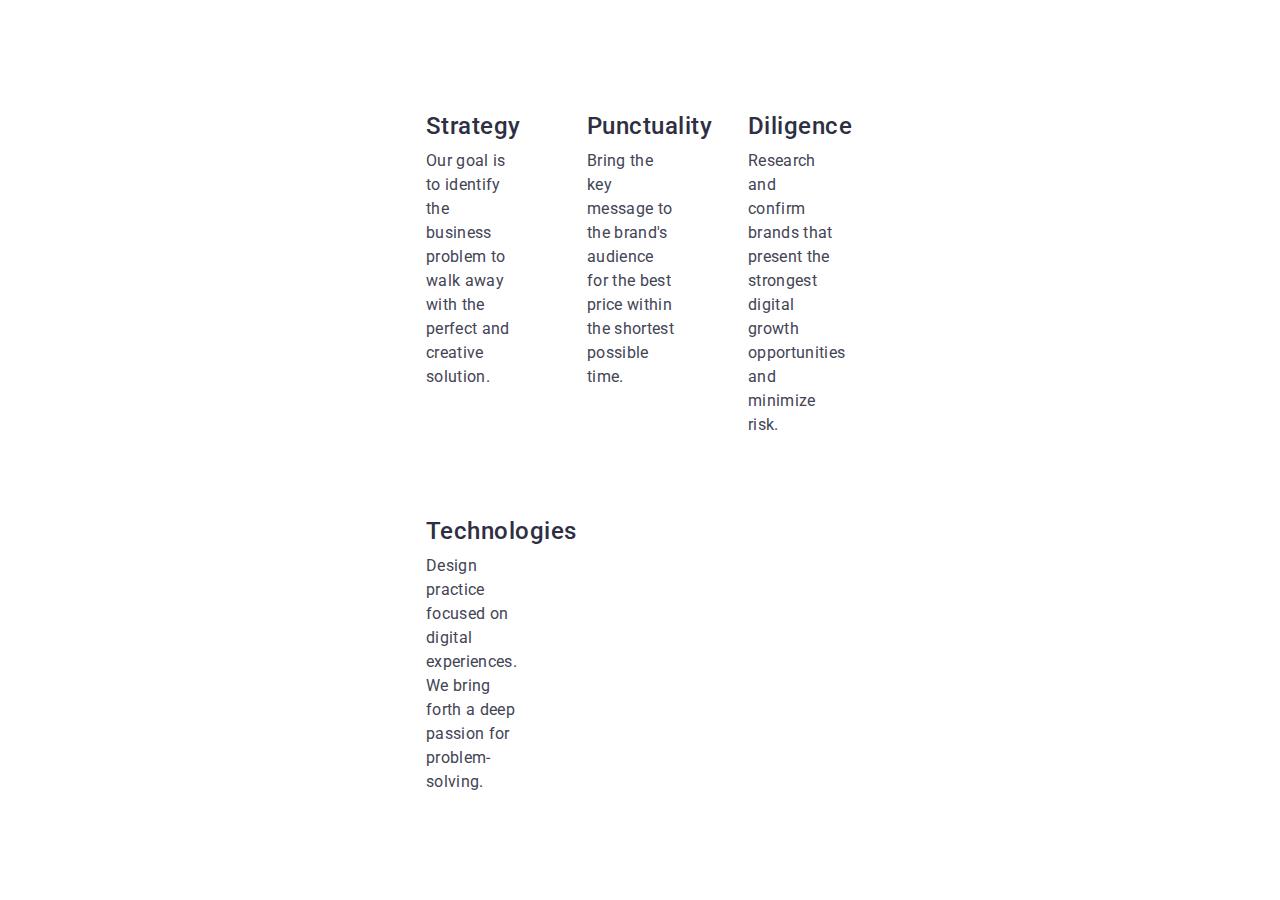
==== index.html @ 3760d066 "update" ====
<!DOCTYPE html>
<html lang="en">
  <head>
    <meta charset="UTF-8" />
    <meta http-equiv="X-UA-Compatible" content="IE=edge" />
    <meta name="viewport" content="width=device-width, initial-scale=1.0" />
    <title>Document</title>
    <link rel="preconnect" href="https://fonts.googleapis.com" />
    <link rel="preconnect" href="https://fonts.gstatic.com" crossorigin />
    <link
      href="https://fonts.googleapis.com/css2?family=Raleway:wght@800&family=Roboto:wght@400;500;700;900&display=swap"
      rel="stylesheet"
    />
    <link
      rel="stylesheet"
      href="https://cdnjs.cloudflare.com/ajax/libs/modern-normalize/1.1.0/modern-normalize.min.css"
      integrity="sha512-wpPYUAdjBVSE4KJnH1VR1HeZfpl1ub8YT/NKx4PuQ5NmX2tKuGu6U/JRp5y+Y8XG2tV+wKQpNHVUX03MfMFn9Q=="
      crossorigin="anonymous"
      referrerpolicy="no-referrer"
    />
    <link rel="stylesheet" href="./css/styles.css" />
  </head>
  <body>
    <!-- <header class="header">
      <div class="container header-container">
        <nav class="header-navigation">
          <a href="" class="header-logo link">
            <span class="logo-web">Web</span> Studio</a
          >
          <ul class="header-list list">
            <li class="header-item link">
              <a href="./index.html" class="header-link link current">Studio</a>
            </li>
            <li class="header-item link">
              <a href="./portfolio.html" class="header-link link"> Portfolio</a>
            </li>
            <li class="header-item link">
              <a href="" class="header-link link"> Contacts</a>
            </li>
          </ul>
        </nav>
        <address class="header-contacts">
          <ul class="header-contacts-list list">
            <li>
              <a href="mailto:info@devstudio.com" class="header-mail link"
                >info@devstudio.com</a
              >
            </li>
            <li>
              <a href="tel:+110001111111" class="header-phone link"
                >+11 (000) 111-11-11</a
              >
            </li>
          </ul>
        </address>
      </div>
    </header> -->

    <main>
      <!-- <section class="hero">
        <div class="container hero-container">
          <h1 class="hero-title">Effective Solutions for Your Business</h1>
          <button class="hero-btn" type="button" data-modal-open>
            Order Service
          </button>
        </div>
      </section> -->

      <section class="planning">
        <div class="container">
          <!-- <ul class="planning-icon-list list">
            <li class="planning-icon-item">
              <a href="" class="planning-link link">
                <svg class="planning-icon" width="64" height="64">
                  <use href="./images/icons.svg#icon-antenna"></use>
                </svg>
              </a>
            </li>
            <li class="planning-item">
              <a href="" class="planning-link link"
                ><svg class="planning-icon" width="64" height="64">
                  <use href="./images/icons.svg#icon-clock"></use>
                </svg>
              </a>
            </li>
            <li class="planning-item">
              <a href="" class="planning-link link"
                ><svg class="planning-icon" width="64" height="64">
                  <use href="./images/icons.svg#icon-diagram"></use>
                </svg>
              </a>
            </li>
            <li class="planning-item">
              <a href="" class="planning-link link"
                ><svg class="planning-icon" width="64" height="64">
                  <use href="./images/icons.svg#icon-astronaut"></use>
                </svg>
              </a>
            </li>
          </ul> -->
          <h2 class="visually-hidden">Strategic planning</h2>
          <ul class="planning-list list">
            <li class="planning-item">
              <h3 class="planning-title">Strategy</h3>
              <p class="planning-text">
                Our goal is to identify the business problem to walk away with
                the perfect and creative solution.
              </p>
            </li>
            <li class="planning-item">
              <h3 class="planning-title">Punctuality</h3>
              <p class="planning-text">
                Bring the key message to the brand's audience for the best price
                within the shortest possible time.
              </p>
            </li>
            <li class="planning-item">
              <h3 class="planning-title">Diligence</h3>
              <p class="planning-text">
                Research and confirm brands that present the strongest digital
                growth opportunities and minimize risk.
              </p>
            </li>
            <li class="planning-item">
              <h3 class="planning-title">Technologies</h3>
              <p class="planning-text">
                Design practice focused on digital experiences. We bring forth a
                deep passion for problem-solving.
              </p>
            </li>
          </ul>
        </div>
      </section>
      <!-- <section class="actions">
        <div class="container">
          <h2 class="actions-title">What are we doing</h2>
          <ul class="actions-list list">
            <li class="actions-item">
              <img src="./images/img1.jpg" alt="Computer" width="360" />
            </li>
            <li class="actions-item">
              <img src="./images/img2.jpg" alt="Smartphone" width="360" />
            </li>
            <li class="actions-item">
              <img src="./images/img3.jpg" alt="Laptop" width="360" />
            </li>
          </ul>
        </div>
      </section> -->

      <!-- <section class="team">
        <div class="container">
          <h2 class="team-title">Our Team</h2>
          <ul class="team-list list">
            <li class="team-item">
              <a href=""></a
              ><img
                src="./images/employee1.jpg"
                alt="Product Designer"
                width="264"
              />
              <div class="team-content">
                <h3 class="team-subtitle">Mark Guerrero</h3>
                <p class="team-text">Product Designer</p>
                <ul class="team-soc-list list">
                  <li class="team-soc-item">
                    <a href="" class="team-soc-link link">
                      <svg class="team-soc-icon" width="16" height="16">
                        <use href="./images/icons.svg#icon-instagram"></use>
                      </svg>
                    </a>
                  </li>
                  <li class="team-soc-item">
                    <a href="" class="team-soc-link link"
                      ><svg class="team-soc-icon" width="16" height="16">
                        <use href="./images/icons.svg#icon-twitter"></use>
                      </svg>
                    </a>
                  </li>
                  <li class="team-soc-item">
                    <a href="" class="team-soc-link link"
                      ><svg class="team-soc-icon" width="16" height="16">
                        <use href="./images/icons.svg#icon-facebook"></use>
                      </svg>
                    </a>
                  </li>
                  <li class="team-soc-item">
                    <a href="" class="team-soc-link link"
                      ><svg class="team-soc-icon" width="16" height="16">
                        <use href="./images/icons.svg#icon-linkedin"></use>
                      </svg>
                    </a>
                  </li>
                </ul>
              </div>
            </li>
            <li class="team-item">
              <a href=""></a
              ><img
                src="./images/employee2.jpg"
                alt="Frontend Developer"
                width="264"
              />
              <div class="team-content">
                <h3 class="team-subtitle">Tom Ford</h3>
                <p class="team-text">Frontend Developer</p>
                <ul class="team-soc-list list">
                  <li class="team-soc-item">
                    <a href="" class="team-soc-link link">
                      <svg class="team-soc-icon" width="16" height="16">
                        <use href="./images/icons.svg#icon-instagram"></use>
                      </svg>
                    </a>
                  </li>
                  <li class="team-soc-item">
                    <a href="" class="team-soc-link link"
                      ><svg class="team-soc-icon" width="16" height="16">
                        <use href="./images/icons.svg#icon-twitter"></use>
                      </svg>
                    </a>
                  </li>
                  <li class="team-soc-item">
                    <a href="" class="team-soc-link link"
                      ><svg class="team-soc-icon" width="16" height="16">
                        <use href="./images/icons.svg#icon-facebook"></use>
                      </svg>
                    </a>
                  </li>
                  <li class="team-soc-item">
                    <a href="" class="team-soc-link link"
                      ><svg class="team-soc-icon" width="16" height="16">
                        <use href="./images/icons.svg#icon-linkedin"></use>
                      </svg>
                    </a>
                  </li>
                </ul>
              </div>
            </li>
            <li class="team-item">
              <a href=""></a
              ><img src="./images/employee3.jpg" alt="Marketing" width="264" />
              <div class="team-content">
                <h3 class="team-subtitle">Camila Garcia</h3>
                <p class="team-text">Marketing</p>
                <ul class="team-soc-list list">
                  <li class="team-soc-item">
                    <a href="" class="team-soc-link link">
                      <svg class="team-soc-icon" width="16" height="16">
                        <use href="./images/icons.svg#icon-instagram"></use>
                      </svg>
                    </a>
                  </li>
                  <li class="team-soc-item">
                    <a href="" class="team-soc-link link"
                      ><svg class="team-soc-icon" width="16" height="16">
                        <use href="./images/icons.svg#icon-twitter"></use>
                      </svg>
                    </a>
                  </li>
                  <li class="team-soc-item">
                    <a href="" class="team-soc-link link">
                      <svg class="team-soc-icon" width="16" height="16">
                        <use href="./images/icons.svg#icon-facebook"></use>
                      </svg>
                    </a>
                  </li>
                  <li class="team-soc-item">
                    <a href="" class="team-soc-link link">
                      <svg class="team-soc-icon" width="16" height="16">
                        <use href="./images/icons.svg#icon-linkedin"></use>
                      </svg>
                    </a>
                  </li>
                </ul>
              </div>
            </li>
            <li class="team-item">
              <a href=""></a
              ><img
                src="./images/employee4.jpg"
                alt="UI Designer"
                width="264"
              />
              <div class="team-content">
                <h3 class="team-subtitle">Daniel Wilson</h3>
                <p class="team-text">UI Designer</p>
                <ul class="team-soc-list list">
                  <li class="team-soc-item">
                    <a href="" class="team-soc-link link">
                      <svg class="team-soc-icon" width="16" height="16">
                        <use href="./images/icons.svg#icon-instagram"></use>
                      </svg>
                    </a>
                  </li>
                  <li class="team-soc-item">
                    <a href="" class="team-soc-link link"
                      ><svg class="team-soc-icon" width="16" height="16">
                        <use href="./images/icons.svg#icon-twitter"></use>
                      </svg>
                    </a>
                  </li>
                  <li class="team-soc-item">
                    <a href="" class="team-soc-link link"
                      ><svg class="team-soc-icon" width="16" height="16">
                        <use href="./images/icons.svg#icon-facebook"></use>
                      </svg>
                    </a>
                  </li>
                  <li class="team-soc-item">
                    <a href="" class="team-soc-link link"
                      ><svg class="team-soc-icon" width="16" height="16">
                        <use href="./images/icons.svg#icon-linkedin"></use>
                      </svg>
                    </a>
                  </li>
                </ul>
              </div>
            </li>
          </ul>
        </div>
      </section> -->

      <!-- <section class="customers">
        <div class="container">
          <h2 class="customers-title">Customers</h2>
          <ul class="customers-list list">
            <li class="customers-item">
              <a href="" class="customers-link link">
                <svg class="customers-icon" width="104" height="56">
                  <use href="./images/icons.svg#icon-customer1"></use>
                </svg>
              </a>
            </li>
            <li class="customers-item">
              <a href="" class="customers-link link">
                <svg class="customers-icon" width="104" height="56">
                  <use href="./images/icons.svg#icon-customer2"></use>
                </svg>
              </a>
            </li>
            <li class="customers-item">
              <a href="" class="customers-link link">
                <svg class="customers-icon" width="104" height="56">
                  <use href="./images/icons.svg#icon-customer3"></use>
                </svg>
              </a>
            </li>
            <li class="customers-item">
              <a href="" class="customers-link link">
                <svg class="customers-icon" width="104" height="56">
                  <use href="./images/icons.svg#icon-customer4"></use>
                </svg>
              </a>
            </li>
            <li class="customers-item">
              <a href="" class="customers-link link">
                <svg class="customers-icon" width="104" height="56">
                  <use href="./images/icons.svg#icon-customer5"></use>
                </svg>
              </a>
            </li>
            <li class="customers-item">
              <a href="" class="customers-link link">
                <svg class="customers-icon" width="104" height="56">
                  <use href="./images/icons.svg#icon-customer6"></use>
                </svg>
              </a>
            </li>
          </ul>
        </div>
      </section> -->
    </main>

    <!-- <footer class="footer">
      <div class="container">
        <div class="container-footer">
          <div class="footer-wrap">
            <a href="./index.html" class="footer-link link"
              ><span class="footer-logo-web">Web</span> Studio</a
            >
            <p class="footer-text">
              Increase the flow of customers and sales for your business with
              digital marketing & growth solutions.
            </p>
          </div>
          <div class="footer-wrap">
            <p class="footer-soc-text">Social media</p>
            <ul class="footer-soc-list list">
              <li class="footer-soc-item">
                <a href="" class="footer-soc-link link">
                  <svg class="footer-soc-icon" width="24" height="24">
                    <use href="./images/icons.svg#icon-instagram"></use>
                  </svg>
                </a>
              </li>
              <li class="footer-soc-item">
                <a href="" class="footer-soc-link link">
                  <svg class="footer-soc-icon" width="24" height="24">
                    <use href="./images/icons.svg#icon-twitter"></use>
                  </svg>
                </a>
              </li>
              <li class="footer-soc-item">
                <a href="" class="footer-soc-link link">
                  <svg class="footer-soc-icon" width="24" height="24">
                    <use href="./images/icons.svg#icon-facebook"></use>
                  </svg>
                </a>
              </li>
              <li class="footer-soc-item">
                <a href="" class="footer-soc-link link">
                  <svg class="footer-soc-icon" width="24" height="24">
                    <use href="./images/icons.svg#icon-linkedin"></use>
                  </svg>
                </a>
              </li>
            </ul>
          </div>
          <div class="input-footer-wrap">
            <p class="input-footer-text">Subscribe</p>
            <form class="footer-form">
              <input
                class="footer-input"
                name="send-email"
                type="email"
                id="send-email"
                placeholder="E-mail"
              />
              <div class="button-wrap">
                <button class="footer-button" type="submit">Subscribe</button>
                <svg class="footer-input-icon" width="24" height="24">
                  <use href="./images/icons.svg#icon-airplane"></use>
                </svg>
              </div>
            </form>
          </div>
        </div>
      </div>
    </footer> -->
    <div class="backdrop is-hidden" data-modal>
      <div class="modal">
        <button type="button" class="modal-close" data-modal-close>
          <svg class="button-close" width="8" height="8">
            <use href="./images/icons.svg#icon-close-black"></use>
          </svg>
        </button>
        <p class="modal-title">Leave your contacts and we will call you back</p>
        <form action="#" class="modal-form">
          <div class="modal-field">
            <label for="user-name" class="modal-input-text">Name</label>
            <div class="input-wrap">
              <input
                class="modal-input"
                name="user-name"
                type="text"
                id="user-name"
                placeholder=""
                required
              />
              <svg class="modal-input-icon" width="18" height="18">
                <use href="./images/icons.svg#icon-person-black"></use>
              </svg>
            </div>
          </div>
          <div class="modal-field">
            <label for="user-phone" class="modal-input-text">Phone</label>
            <div class="input-wrap">
              <input
                class="modal-input"
                name="user-phone"
                type="tel"
                id="user-phone"
                placeholder=""
                required
              />
              <svg class="modal-input-icon" width="18" height="24">
                <use href="./images/icons.svg#icon-phone-black"></use>
              </svg>
            </div>
          </div>
          <div class="modal-field">
            <label for="user-email" class="modal-input-text">Email</label>
            <div class="input-wrap">
              <input
                class="modal-input"
                name="user-email"
                type="email"
                id="user-email"
                placeholder=""
              />
              <svg class="modal-input-icon" width="18" height="24">
                <use href="./images/icons.svg#icon-email-black"></use>
              </svg>
            </div>
          </div>
          <div class="modal-field">
            <label for="user-comment" class="modal-input-text">Comment</label>
            <textarea
              class="modal-comment"
              name="user-comment"
              id="user-comment"
              placeholder="Text input"
            ></textarea>
          </div>
          <div class="modal-field-check">
            <input
              class="modal-check visually-hidden"
              type="checkbox"
              id="policy"
              name="policy"
              value="true"
              required
            />
            <label for="policy" class="check-text">
              <span
                ><svg class="check-icon" width="10" height="8">
                  <use href="./images/icons.svg#icon-heck-click"></use>
                </svg>
              </span>
              I accept the terms and conditions of the
              <a href="" class="link-text"> Privacy Policy</a>
            </label>
          </div>
          <button class="modal-button" type="submit">Send</button>
        </form>
      </div>
    </div>
    <script src="./js/modal.js"></script>
  </body>
</html>
---- css/styles.css ----
:root {
  --title-color: #2e2f42;
  --text-font-size: 16px;
  --text-lh: 1.5;
}

body {
  font-family: "Roboto", sans-serif;
  color: #2e2f42;
}
h1,
h2,
h3,
h4,
h5,
h6,
p {
  margin: 0;
}
ul {
  margin: 0;
  padding-left: 0;
}
img {
  display: block;
  max-width: 100%;
  height: auto;
  width: 100%;
}
.container {
  /* width: 1158px; */
  padding-left: 15px;
  padding-right: 15px;
  margin-left: auto;
  margin-right: auto;
}
.list {
  list-style: none;
}
.link {
  text-decoration: none;
}
/*------------------ Header------------------ */
.header {
  padding-top: 24px;
  padding-bottom: 24px;
  border-bottom: 1px solid #e7e9fc;
}
.header-logo {
  font-family: "Raleway", sans-serif;
  font-weight: 800;
  font-size: 18px;
  line-height: 1.33x;
  letter-spacing: 0.03em;
  text-transform: uppercase;
  color: var(--title-color);
  margin-right: 76px;
  display: flex;
  flex-direction: row;
  align-items: flex-start;
  padding: 0px;
}
.logo-web {
  color: #4d5ae5;
}
.header-container {
  display: flex;
}
.header-navigation {
  display: flex;
  align-items: center;
  margin-right: auto;
}

.header-list {
  display: flex;
  gap: 40px;
}
.header-item {
}
.header-mail:hover,
.header-mail:focus,
.header-phone:hover,
.header-phone:focus,
.header-link:hover,
.header-link:focus {
  color: #4d5ae5;
}
.header-link {
  font-weight: 500;
  font-size: 16px;
  line-height: 1, 5;
  letter-spacing: 0.02em;
  color: #2e2f42;
  transition: color 250ms cubic-bezier(0.4, 0, 0.2, 1);
}
.current {
  position: relative;
}
.current::after {
  content: "";
  position: absolute;
  width: 100%;
  height: 4px;
  left: 0px;
  bottom: -28px;
  background-color: #404bbf;
  border-radius: 2px;
}
.header-contacts {
}
.header-contacts-list {
  display: flex;
  align-items: center;
  gap: 40px;
}
.header-mail,
.header-phone {
  font-style: normal;
  font-size: 16px;
  line-height: 1.5;
  letter-spacing: 0.02em;
  color: #434455;
  transition: color 250ms cubic-bezier(0.4, 0, 0.2, 1);
}
.header-phone {
}
/*------------------ Hero------------------ */
.hero {
  background-image: linear-gradient(
      rgba(46, 47, 66, 0.7),
      rgba(46, 47, 66, 0.7)
    ),
    url(../images/hero-bg.jpg);
  background-repeat: no-repeat;
  background-position: center;
  background-size: 1440px 600px;
  padding-top: 188px;
  padding-bottom: 188px;
}

.hero-title {
  font-weight: 700;
  font-size: 56px;
  line-height: 1.07;
  letter-spacing: 0.02em;
  color: #ffffff;
  max-width: 500px;
  text-align: center;
  margin: 0 auto 48px;
}
.hero-btn {
  font-family: inherit;
  font-style: normal;
  font-weight: 500;
  font-size: 16px;
  line-height: 1.5;
  letter-spacing: 0.04em;
  color: #ffffff;
  cursor: pointer;
  background: #4d5ae5;
  box-shadow: 0px 4px 4px rgba(0, 0, 0, 0.15);
  border: 0px;
  border-radius: 4px;
  min-width: 169px;
  height: 56px;
  padding: 16px 32px;
  display: block;
  margin: auto;
  transition: background-color 250ms cubic-bezier(0.4, 0, 0.2, 1);
}
.hero-btn:is(:hover, :focus),
.modal-button:is(:hover, :focus),
.footer-button:is(:hover, :focus) {
  background-color: #404bbf;
}
.visually-hidden {
  position: absolute;
  width: 1px;
  height: 1px;
  margin: -1px;
  border: 0;
  padding: 0;
  white-space: nowrap;
  clip-path: inset(100%);
  clip: rect(0 0 0 0);
  overflow: hidden;
}
/*------------------ Planning------------------ */
.planning {
  padding-top: 96px;
  padding-bottom: 96px;
}
.planning-icon-list {
  display: flex;
 
  gap: 72px;
  justify-content: center;
}

.planning-icon-item {
  /* width: calc((100% - 72px) / 4); */
  width: 100%;
  height: 112px;
}
.planning-link {
  width: 100%;
  height: 100%;
  display: flex;
  align-items: center;
  padding: 24px 100px;
  border-radius: 4px;
  justify-content: center;
  background: #f4f4fd;
}

.planning-icon {
}
.planning-list {
  display: flex;
  flex-wrap: wrap;
  gap: 72px;
}
.planning-item {
}
.planning-title {
  font-weight: 700;
  font-size: 36px;
  line-height: 1.2;
  letter-spacing: 0.02em;
  /* text-align: center; */
  color: var(--title-color);
  margin-top: 8px;
}
.planning-text {
  font-size: var(--text-font-size);
  line-height: var(--text-lh);
  letter-spacing: 0.02em;
  color: #434455;
  margin-top: 8px;
  /* max-width: 264px; */
}
/*------------------ Actions------------------ */
.actions {
  padding-bottom: 120px;
}
.actions-title,
.team-title,
.customers-title {
  font-weight: 700;
  font-size: 36px;
  line-height: calc(40 / 36);
  letter-spacing: 0.02em;
  text-transform: capitalize;
  color: var(--title-color);
  text-align: center;
  margin-bottom: 72px;
}
.actions-list {
  display: flex;
  gap: 24px;
}

.actions-item {
  width: calc((100% - 48px) / 3);
}
/*------------------ Team------------------ */
.team {
  padding-top: 120px;
  padding-bottom: 120px;
  background: #f4f4fd;
}

.team-title {
  margin-bottom: 72px;
}
.team-list {
  display: flex;
  gap: 24px;
}
.team-item {
  background: #ffffff;
  box-shadow: 0px 1px 6px rgba(46, 47, 66, 0.08),
    0px 1px 1px rgba(46, 47, 66, 0.16), 0px 2px 1px rgba(46, 47, 66, 0.08);
  border-radius: 0px 0px 4px 4px;
  width: calc((100% - 68px) / 4);
}
.team-content {
  text-align: center;
  padding-top: 32px;
  padding-bottom: 32px;
}
.team-soc-list {
  display: flex;
  justify-content: center;
  gap: 24px;
}

.team-soc-item {
  width: 40px;
  height: 40px;
}
.team-soc-link {
  width: 100%;
  height: 100%;
  background-color: #4d5ae5;
  display: flex;
  align-items: center;
  border-radius: 50%;
  justify-content: center;
  transition: background-color 250ms cubic-bezier(0.4, 0, 0.2, 1);
}
.team-soc-icon {
  fill: #f4f4fd;
}
.team-soc-link:is(:hover, :focus) {
  background-color: #404bbf;
}
.team-subtitle {
  font-weight: 500;
  font-size: 20px;
  line-height: 1.2;
  letter-spacing: 0.02em;
  color: var(--title-color);
  margin-bottom: 8px;
}
.team-text {
  font-size: var(--text-font-size);
  line-height: var(--text-lh);
  letter-spacing: 0.02em;
  color: #434455;
  margin-bottom: 8px;
}
/*------------------ Customers------------------ */
.customers {
  padding-top: 130px;
  padding-bottom: 120px;
}
.customers-title {
}
.customers-list {
  display: flex;
  gap: 24px;
}
.customers-item {
  width: calc((100% - 120px) / 6);
  height: 88px;
}
.customers-link {
  width: 100%;
  height: 100%;
  border: 1px solid #8e8f99;
  border-radius: 4px;
  display: flex;
  align-items: center;
  padding: 16px 32px;
  justify-content: center;
  color: #8e8f99;
  transition: color 250ms cubic-bezier(0.4, 0, 0.2, 1),
    border-color 250ms cubic-bezier(0.4, 0, 0.2, 1);
}
.customers-icon {
  fill: currentColor;
}

.customers-link:is(:hover, :focus) {
  border-color: #404bbf;
  color: #404bbf;
}

/*------------------ Footer------------------ */
.footer {
  padding-top: 100px;
  padding-bottom: 100px;
  background: var(--title-color);
}
.container-footer {
  display: flex;
}
.footer-wrap {
}
.footer-link {
  font-family: "Raleway", sans-serif;
  font-size: 18px;
  line-height: 1.17;
  letter-spacing: 0.03em;
  text-transform: uppercase;
  color: #f4f4fd;
  display: flex;
  padding: 0px;
  margin-bottom: 16px;
}
.footer-logo-web {
  color: #4d5ae5;
}
.footer-text {
  font-size: var(--text-font-size);
  line-height: var(--text-lh);
  letter-spacing: 0.02em;
  color: #e7e9fc;
  max-width: 264px;
  margin-right: 120px;
}

.footer-soc-text,
.input-footer-text {
  font-weight: 500;
  font-size: var(--text-font-size);
  line-height: var(--text-lh);
  color: #ffffff;
  letter-spacing: 0.02em;
  margin-bottom: 16px;
}
.footer-soc-list {
  display: flex;
  gap: 16px;
}
.footer-soc-item {
  width: 40px;
  height: 40px;
}
.footer-soc-link {
  width: 100%;
  height: 100%;
  background: rgba(255, 255, 255, 0.1);
  display: flex;
  align-items: center;
  border-radius: 50%;
  justify-content: center;
  transition: background-color 250ms cubic-bezier(0.4, 0, 0.2, 1);
}
.footer-soc-icon {
  fill: #f4f4fd;
}
.footer-soc-link:is(:hover, :focus) {
  background: #31d0aa;
}
.input-footer-wrap {
  margin-left: 80px;
}
.input-footer-text {
  margin-bottom: 16px;
}
.footer-form {
  display: flex;
  gap: 24px;
}
.footer-input {
  width: 264px;
  height: 40px;
  font-size: 12px;
  line-height: 2;
  letter-spacing: 0.04em;
  background-color: transparent;
  color: #fcfcfc;
  padding-left: 16px;
  border: 1px solid rgba(255, 255, 255, 0.3);
  filter: drop-shadow(0px 4px 4px rgba(0, 0, 0, 0.15));
  border-radius: 4px;
  transition: border-color 250ms cubic-bezier(0.4, 0, 0.2, 1);
}
.footer-input:focus {
  border-color: #4d5ae5;
}
.footer-input::placeholder {
  color: rgba(255, 255, 255, 0.6);
}
.footer-button {
  font-weight: 500;
  font-size: var(--text-font-size);
  line-height: var(--text-lh);
  letter-spacing: 0.04em;
  color: #ffffff;
  width: 165px;
  height: 40px;
  background: #4d5ae5;
  border-radius: 4px;
  padding-top: 8px;
  padding-bottom: 8px;
  padding-right: 24px;
  border: transparent;
  cursor: pointer;
  transition: background-color 250ms cubic-bezier(0.4, 0, 0.2, 1);
}

.footer-input-icon {
  position: absolute;
  right: 16px;
  top: 50%;
  transform: translateY(-50%);
  fill: #ffffff;
}
.button-wrap {
  position: relative;
  display: flex;
  gap: 16px;
}

/*------------------ Portfolio------------------ */
.projects {
  padding-top: 96px;
  padding-bottom: 120px;
}
.project-content {
  display: block;
  padding-top: 32px;
  padding-bottom: 32px;
  padding-left: 16px;
  padding-right: auto;
  border: 1px solid #e7e9fc;
  border-top: none;
  margin-top: 0;
}
.projects-shadow {
  transition: box-shadow 250ms cubic-bezier(0.4, 0, 0.2, 1),
    transform 250ms cubic-bezier(0.4, 0, 0.2, 1);
}
.projects-shadow:hover {
  box-shadow: 0px 1px 6px rgba(46, 47, 66, 0.08),
    0px 1px 1px rgba(46, 47, 66, 0.16), 0px 2px 1px rgba(46, 47, 66, 0.08);
}

.projects-buttons-list {
  display: flex;
  padding: 0px;
  gap: 24px;
  justify-content: center;
}
.projects-button-item {
}

.project-btn {
  font-family: inherit;
  font-weight: 500;
  font-size: 16px;
  line-height: 1.5;
  letter-spacing: 0.04em;
  text-align: center;
  color: #4d5ae5;
  background: #f4f4fd;
  padding: 12px 24px;
  cursor: pointer;
  border: 1px solid #e7e9fc;
  border-radius: 4px;
  transition: background-color 250ms cubic-bezier(0.4, 0, 0.2, 1),
    color 250ms cubic-bezier(0.4, 0, 0.2, 1),
    box-shadow 250ms cubic-bezier(0.4, 0, 0.2, 1);
}
.project-btn:is(:hover, :focus) {
  background-color: #404bbf;
  color: #f4f4fd;
  box-shadow: 0px 3px 1px rgba(0, 0, 0, 0.1), 0px 2px 1px rgba(0, 0, 0, 0.08),
    0px 2px 2px rgba(0, 0, 0, 0.12);
}

.projects-list {
  margin-top: 72px;
  display: flex;
  flex-wrap: wrap;
  column-gap: 24px;
  row-gap: 48px;
}
.project-item {
  background-color: #ffffff;
  width: calc((100% - 48px) / 3);
}

.project-link {
}
.project-item:is(:hover, :focus) .projects-top-text {
  transform: translateY(0%);
}
.projects-top-wrap {
  position: relative;
  overflow: hidden;
}
.projects-top-text {
  position: absolute;
  top: 0;
  font-size: 16px;
  line-height: var(--text-lh);
  letter-spacing: 0.02em;
  color: #f4f4fd;
  background-color: #4d5ae5;
  padding: 40px 32px;
  height: 100%;
  transform: translateY(100%);
  transition: transform 250ms cubic-bezier(0.4, 0, 0.2, 1);
  overflow: auto;
}
.project-subtitle {
  font-weight: 500;
  font-size: 20px;
  line-height: 1.2;
  letter-spacing: 0.02em;
  color: #2e2f42;
  margin-bottom: 8px;
}
.project-text {
  font-size: var(--text-font-size);
  line-height: 1.5;
  letter-spacing: 0.02em;
  color: #434455;
}
/*------------------ Modal------------------ */
.backdrop {
  position: fixed;
  top: 0;
  width: 100%;
  height: 100%;
  background-color: rgba(46, 47, 66, 0.4);
  transition: opacity 250ms cubic-bezier(0.4, 0, 0.2, 1),
    visibility 250ms cubic-bezier(0.4, 0, 0.2, 1);
}
.is-hidden {
  opacity: 0;
  visibility: hidden;
  pointer-events: none;
}

.modal {
  position: absolute;
  top: 50%;
  left: 50%;
  transform: translate(-50%, -50%) rotate(0);
  width: 408px;
  min-height: 576px;
  background: #fcfcfc;
  box-shadow: 0px 1px 1px rgba(0, 0, 0, 0.14), 0px 1px 3px rgba(0, 0, 0, 0.12),
    0px 2px 1px rgba(0, 0, 0, 0.2);
  border-radius: 4px;
  padding: 24px;
  transition: transform 250ms cubic-bezier(0.4, 0, 0.2, 1);
}
.backdrop.is-hidden .modal {
  transform: translate(-50%, -50%) rotate(45deg);
}
.modal-close {
  width: 24px;
  height: 24px;
  background: #e7e9fc;
  border: 1px solid rgba(0, 0, 0, 0.1);
  border-radius: 50%;
  display: block;
  margin-left: auto;
  margin-bottom: 24px;
  cursor: pointer;
  transition: background-color 250ms cubic-bezier(0.4, 0, 0.2, 1),
    fill 250ms cubic-bezier(0.4, 0, 0.2, 1);
}
.modal-close:is(:hover, :focus) {
  background-color: #404bbf;
  fill: #ffffff;
}

.modal-title {
  font-weight: 500;
  font-size: var(--text-font-size);
  line-height: var(--text-lh);
  text-align: center;
  letter-spacing: 0.02em;
  color: #2e2f42;
  margin-bottom: 16px;
}
.modal-field {
  margin-bottom: 8px;
}
.modal-input-text {
  font-size: 12px;
  line-height: 1.33;
  letter-spacing: 0.04em;
  color: #8e8f99;
  margin-bottom: 4px;
  display: flex;
}
.input-wrap {
  position: relative;
}
.modal-input {
  width: 100%;
  height: 40px;
  border: 1px solid rgba(33, 33, 33, 0.2);
  border-radius: 4px;
  outline: transparent;
  padding-left: 38px;
}

.modal-input:focus,
.modal-comment:focus {
  border-color: #4d5ae5;
}
.modal-input:focus + .modal-input-icon {
  fill: #4d5ae5;
}
.modal-input-icon {
  position: absolute;
  left: 16px;
  top: 50%;
  transform: translateY(-50%);
}
.modal-input::placeholder,
.modal-comment::placeholder {
  font-size: 12px;
  line-height: 1.33;
  letter-spacing: 0.04em;
  color: rgba(117, 117, 117, 0.5);
}
.modal-comment {
  width: 100%;
  height: 120px;
  padding-top: 8px;
  padding-left: 16px;
  border: 1px solid rgba(33, 33, 33, 0.2);
  border-radius: 4px;
  resize: none;
}
.modal-field-check {
  margin-top: 16px;
  margin-bottom: 24px;
}
.check-text {
  font-size: 12px;
  line-height: 1.33;
  letter-spacing: 0.04em;
  color: #757575;
  display: flex;
  align-items: center;
  position: relative;
}
.link-text {
  font-size: 12px;
  line-height: 1.33;
  letter-spacing: 0.04em;
  text-decoration-line: underline;
  color: #4d5ae5;
  margin-left: 2px;
}

.check-text span {
  display: flex;
  align-items: center;
  justify-content: center;
  width: 16px;
  height: 16px;
  border: 1.25px solid #2e2f42;
  border-radius: 2px;
  margin-right: 8px;
  fill: transparent;
  transition: background-color 250ms cubic-bezier(0.4, 0, 0.2, 1),
    border 250ms cubic-bezier(0.4, 0, 0.2, 1),
    fill 250ms cubic-bezier(0.4, 0, 0.2, 1);
}
.modal-check:checked + .check-text span {
  background-color: #404bbf;
  border: none;
  fill: #f4f4fd;
}

.modal-button {
  width: 169px;
  height: 56px;
  cursor: pointer;
  padding: 16px 32px;
  background-color: #4d5ae5;
  box-shadow: 0px 4px 4px rgba(0, 0, 0, 0.15);
  border-radius: 4px;
  border: transparent;
  font-size: var(--text-font-size);
  line-height: var(--text-lh);
  align-items: center;
  text-align: center;
  letter-spacing: 0.04em;
  color: #ffffff;
  display: block;
  margin: auto;
  transition: background-color 250ms cubic-bezier(0.4, 0, 0.2, 1);
}
/* Адаптивна верстка */

@media screen and (min-width: 480px) {
  .container {
    width: 428px;
  }
}
@media screen and (min-width: 768px) {
  .container {
    max-width: 768px;
  }
  .planning {
    padding-top: 96px;
    padding-bottom: 96px;
  }
  .planning-item {
       width: calc((100% - 24px) / 2);
  }
}
@media screen and (min-width: 1200px) {
  .container {
    max-width: 1158px;
  }
  .planning-item {
    width: calc((100% - 72px) / 4);
    
}
.planning-title {
  font-weight: 500;
  font-size: 24px;
}
}
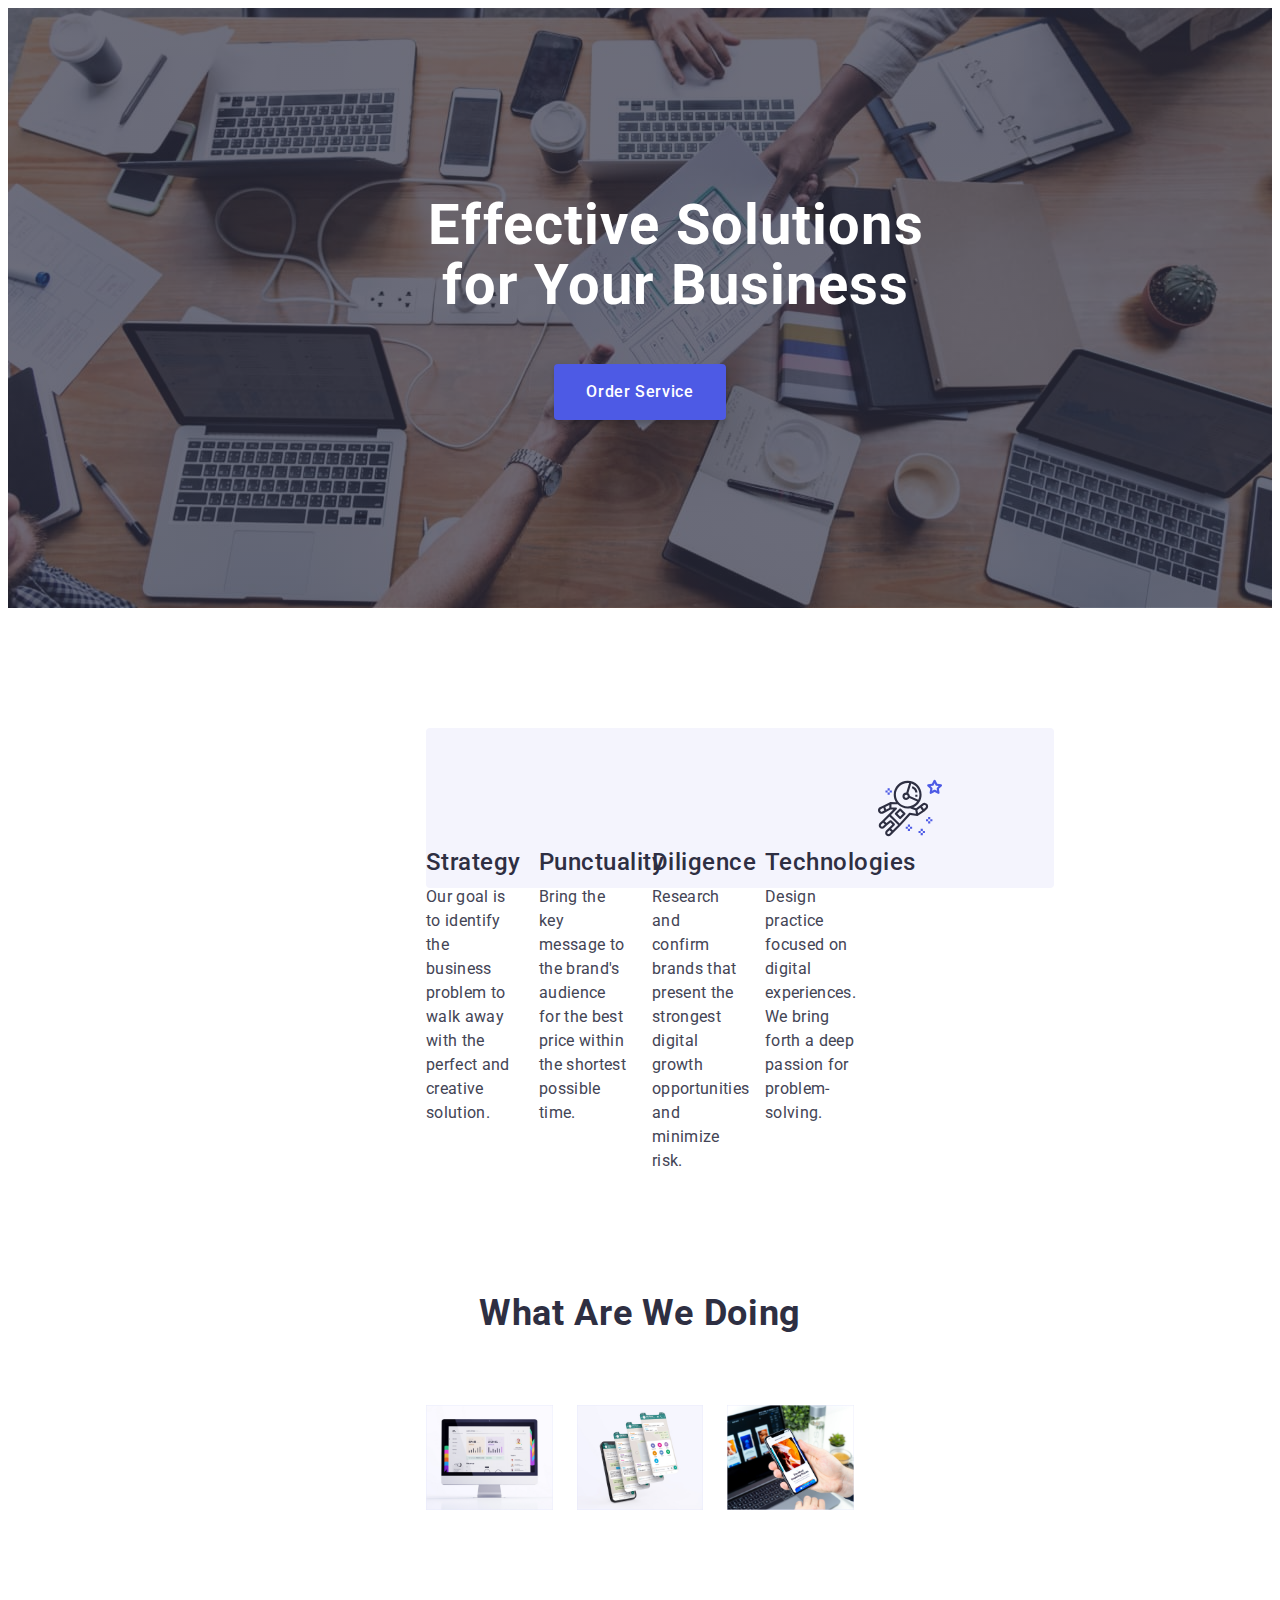
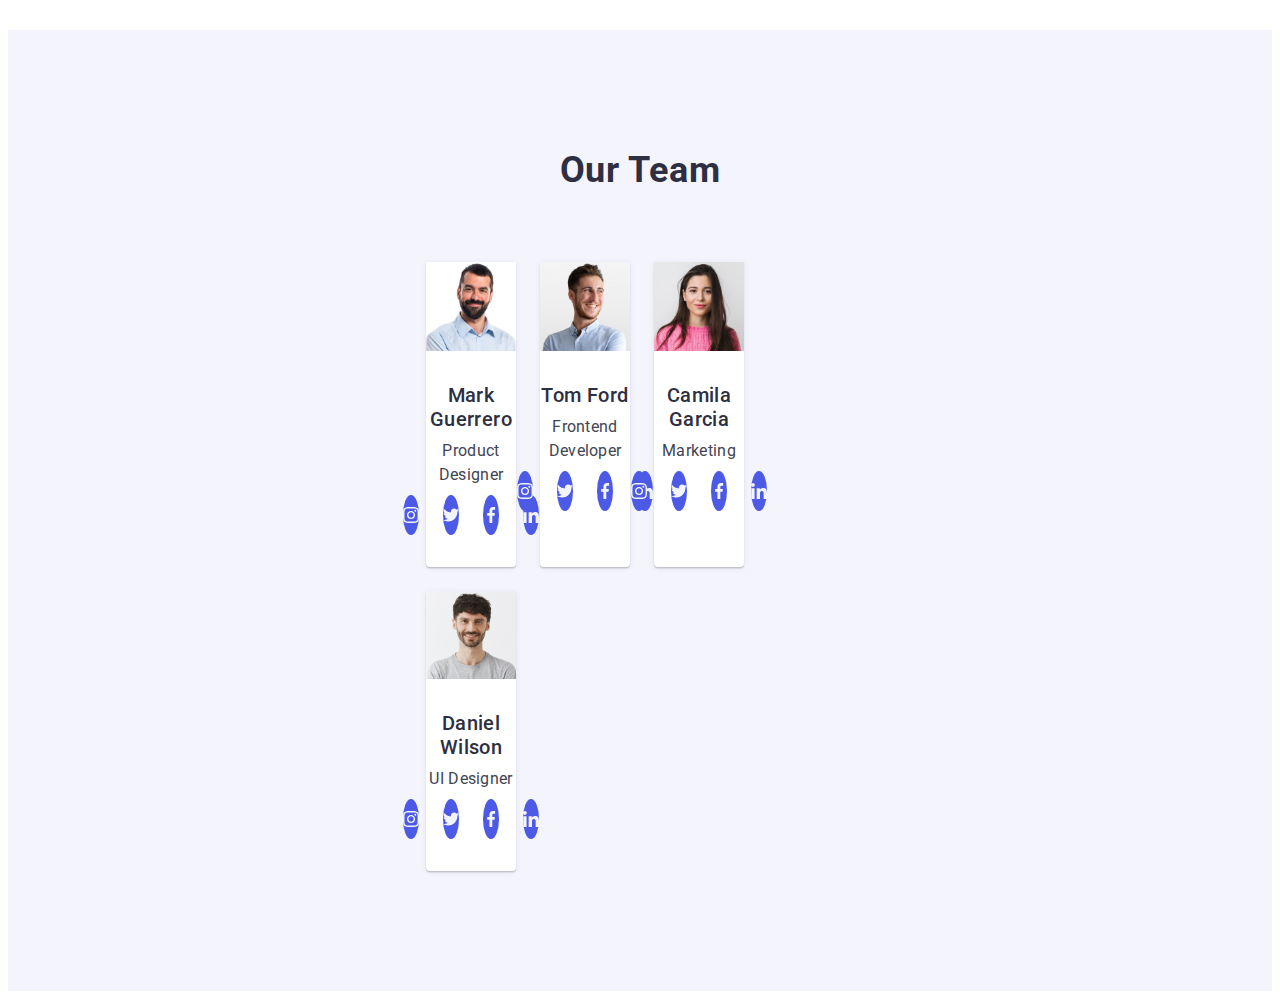
==== commit b54b5a57: "Update" ====
--- a/index.html
+++ b/index.html
@@ -19,6 +19,9 @@
       referrerpolicy="no-referrer"
     />
     <link rel="stylesheet" href="./css/styles.css" />
+    <link rel="stylesheet" href="./css/mobile.css" />
+    <link rel="stylesheet" href="./css/tablet.css" />
+    <link rel="stylesheet" href="./css/desktop.css" />
   </head>
   <body>
     <!-- <header class="header">
@@ -57,18 +60,18 @@
     </header> -->
 
     <main>
-      <!-- <section class="hero">
+      <section class="hero">
         <div class="container hero-container">
           <h1 class="hero-title">Effective Solutions for Your Business</h1>
           <button class="hero-btn" type="button" data-modal-open>
             Order Service
           </button>
         </div>
-      </section> -->
+      </section>
 
       <section class="planning">
         <div class="container">
-          <!-- <ul class="planning-icon-list list">
+          <ul class="planning-icon-list list">
             <li class="planning-icon-item">
               <a href="" class="planning-link link">
                 <svg class="planning-icon" width="64" height="64">
@@ -97,7 +100,7 @@
                 </svg>
               </a>
             </li>
-          </ul> -->
+          </ul>
           <h2 class="visually-hidden">Strategic planning</h2>
           <ul class="planning-list list">
             <li class="planning-item">
@@ -131,7 +134,7 @@
           </ul>
         </div>
       </section>
-      <!-- <section class="actions">
+      <section class="actions">
         <div class="container">
           <h2 class="actions-title">What are we doing</h2>
           <ul class="actions-list list">
@@ -146,10 +149,10 @@
             </li>
           </ul>
         </div>
-      </section> -->
+      </section>
 
-      <!-- <section class="team">
-        <div class="container">
+      <section class="team">
+        <div class="container container-mini">
           <h2 class="team-title">Our Team</h2>
           <ul class="team-list list">
             <li class="team-item">
@@ -318,7 +321,7 @@
             </li>
           </ul>
         </div>
-      </section> -->
+      </section>
 
       <!-- <section class="customers">
         <div class="container">
--- a/css/styles.css
+++ b/css/styles.css
@@ -134,20 +134,20 @@
     url(../images/hero-bg.jpg);
   background-repeat: no-repeat;
   background-position: center;
-  background-size: 1440px 600px;
-  padding-top: 188px;
-  padding-bottom: 188px;
+  /* background-size: 1440px 600px; */
+  padding-top: 112px;
+  padding-bottom: 112px;
 }
 
 .hero-title {
   font-weight: 700;
-  font-size: 56px;
+  font-size: 36px;
   line-height: 1.07;
   letter-spacing: 0.02em;
   color: #ffffff;
-  max-width: 500px;
+  width: 320px;
   text-align: center;
-  margin: 0 auto 48px;
+  margin: 0 auto 72px;
 }
 .hero-btn {
   font-family: inherit;
@@ -192,16 +192,14 @@
   padding-bottom: 96px;
 }
 .planning-icon-list {
-  display: flex;
- 
-  gap: 72px;
+  display: none;
+  gap: 24px;
   justify-content: center;
 }
 
 .planning-icon-item {
   /* width: calc((100% - 72px) / 4); */
   width: 100%;
-  height: 112px;
 }
 .planning-link {
   width: 100%;
@@ -222,13 +220,14 @@
   gap: 72px;
 }
 .planning-item {
+  width: 100%;
 }
 .planning-title {
   font-weight: 700;
   font-size: 36px;
   line-height: 1.2;
   letter-spacing: 0.02em;
-  /* text-align: center; */
+  text-align: center;
   color: var(--title-color);
   margin-top: 8px;
 }
@@ -238,10 +237,11 @@
   letter-spacing: 0.02em;
   color: #434455;
   margin-top: 8px;
-  /* max-width: 264px; */
+  /* max-width: 100%; */
 }
 /*------------------ Actions------------------ */
 .actions {
+  display: none;
   padding-bottom: 120px;
 }
 .actions-title,
@@ -266,8 +266,8 @@
 }
 /*------------------ Team------------------ */
 .team {
-  padding-top: 120px;
-  padding-bottom: 120px;
+  padding-top: 96px;
+  padding-bottom: 96px;
   background: #f4f4fd;
 }
 
@@ -276,19 +276,23 @@
 }
 .team-list {
   display: flex;
-  gap: 24px;
+  flex-wrap: wrap;
+  gap: 72px;
 }
 .team-item {
   background: #ffffff;
   box-shadow: 0px 1px 6px rgba(46, 47, 66, 0.08),
     0px 1px 1px rgba(46, 47, 66, 0.16), 0px 2px 1px rgba(46, 47, 66, 0.08);
   border-radius: 0px 0px 4px 4px;
-  width: calc((100% - 68px) / 4);
+  width: 100%;
+  /* width: calc((100% - 68px) / 4); */
 }
 .team-content {
   text-align: center;
   padding-top: 32px;
   padding-bottom: 32px;
+  /* padding-left: 16px;
+  padding-right: 16px; */
 }
 .team-soc-list {
   display: flex;
@@ -775,35 +779,7 @@
   margin: auto;
   transition: background-color 250ms cubic-bezier(0.4, 0, 0.2, 1);
 }
-/* Адаптивна верстка */
-
-@media screen and (min-width: 480px) {
-  .container {
-    width: 428px;
-  }
-}
-@media screen and (min-width: 768px) {
-  .container {
-    max-width: 768px;
-  }
-  .planning {
-    padding-top: 96px;
-    padding-bottom: 96px;
-  }
-  .planning-item {
-       width: calc((100% - 24px) / 2);
-  }
-}
-@media screen and (min-width: 1200px) {
-  .container {
-    max-width: 1158px;
-  }
-  .planning-item {
-    width: calc((100% - 72px) / 4);
-    
-}
-.planning-title {
-  font-weight: 500;
-  font-size: 24px;
-}
-}+
+
+
+
--- a/css/mobile.css
+++ b/css/mobile.css
@@ -0,0 +1,19 @@
+@media screen and (min-width: 480px) {
+    .container {
+      width: 428px;
+    }
+    .container.container-mini {
+        max-width: 296px;
+    }
+     /*------------------ Hero-Mobile------------------ */
+    
+     
+    }
+    /*------------------ Planning-Mobile------------------ */
+    .planning-link{
+     display: none;
+    }
+    .actions {
+        display: none;
+    }
+  }--- a/css/tablet.css
+++ b/css/tablet.css
@@ -0,0 +1,55 @@
+@media screen and (min-width: 768px) {
+    .container {
+      max-width: 768px;
+    }
+    .container.container-mini {
+        max-width: 584px;
+    }
+     /*------------------ Hero-Tablet------------------ */
+     .hero {
+      padding-top: 112px;
+  padding-bottom: 108px;
+
+     }
+     .hero-title {
+      font-size: 56px;
+      width: 500px;
+      /* text-align: center; */
+      margin: 0 auto 40px;
+  }
+    /*------------------ Planning-Tablet------------------ */
+    .planning-link{
+      display: none;
+     }
+     .planning-list {
+        display: flex;
+        flex-wrap: wrap;
+        column-gap: 24px;
+        row-gap: 72px;
+      }
+    .planning-item {
+         width: calc((100% - 24px) / 2);
+    }
+    .planning-title {
+        text-align: left;
+    }
+    .planning-text {
+       
+    }
+    .actions {
+        display: none;
+    }
+    /*------------------ Team-Tablet------------------ */
+    .team-list {
+        display: flex;
+       flex-wrap: wrap;
+    column-gap: 24px;
+    row-gap: 64px;
+        
+      }
+      
+    .team-item {
+        width: calc((100% - 24px) / 2);
+    }
+    
+  }--- a/css/desktop.css
+++ b/css/desktop.css
@@ -0,0 +1,72 @@
+@media screen and (min-width: 1200px) {
+  .container {
+    max-width: 1158px;
+  }
+  .container.container-mini {
+    max-width: 1158px;
+  }
+   /*------------------ Hero-Desktop------------------ */
+   .hero {
+    background-size: 1440px 600px;
+    padding-top: 188px;
+padding-bottom: 188px;
+   }
+   .hero-title{
+    width: 500px;
+    text-align: center;
+    margin: 0 auto 48px;
+   } 
+
+  /*------------------ Planning-Desktop------------------ */
+  .planning {
+    padding-top: 120px;
+    padding-bottom: 120px;
+  }
+  .planning-icon-item {
+    width: calc((100% - 72px) / 4);
+    height: 112px;
+    
+  }
+    .planning-link {
+    width: 100%;
+    height: 100%;
+    display: flex;
+    align-items: center;
+    padding: 24px 100px;
+    border-radius: 4px;
+    justify-content: center;
+    background: #f4f4fd;
+  }
+  .planning-item {
+    width: calc((100% - 72px) / 4);
+}
+
+  .planning-icon {
+  }
+  .planning-title {
+    font-weight: 500;
+    font-size: 24px;
+  }
+  .planning-icon-list {
+    display: flex;
+    gap: 24px;
+    justify-content: center;
+  }
+  .planning-text{
+    max-width: 264px;
+  }
+  .actions {
+    display: flex;
+  }
+  .team {
+    padding-top: 120px;
+    padding-bottom: 120px;
+  }
+  .team-list {
+    display: flex;
+    gap: 24px;
+  }
+  .team-item {
+    width: calc((100% - 68px) / 4);
+  }
+}
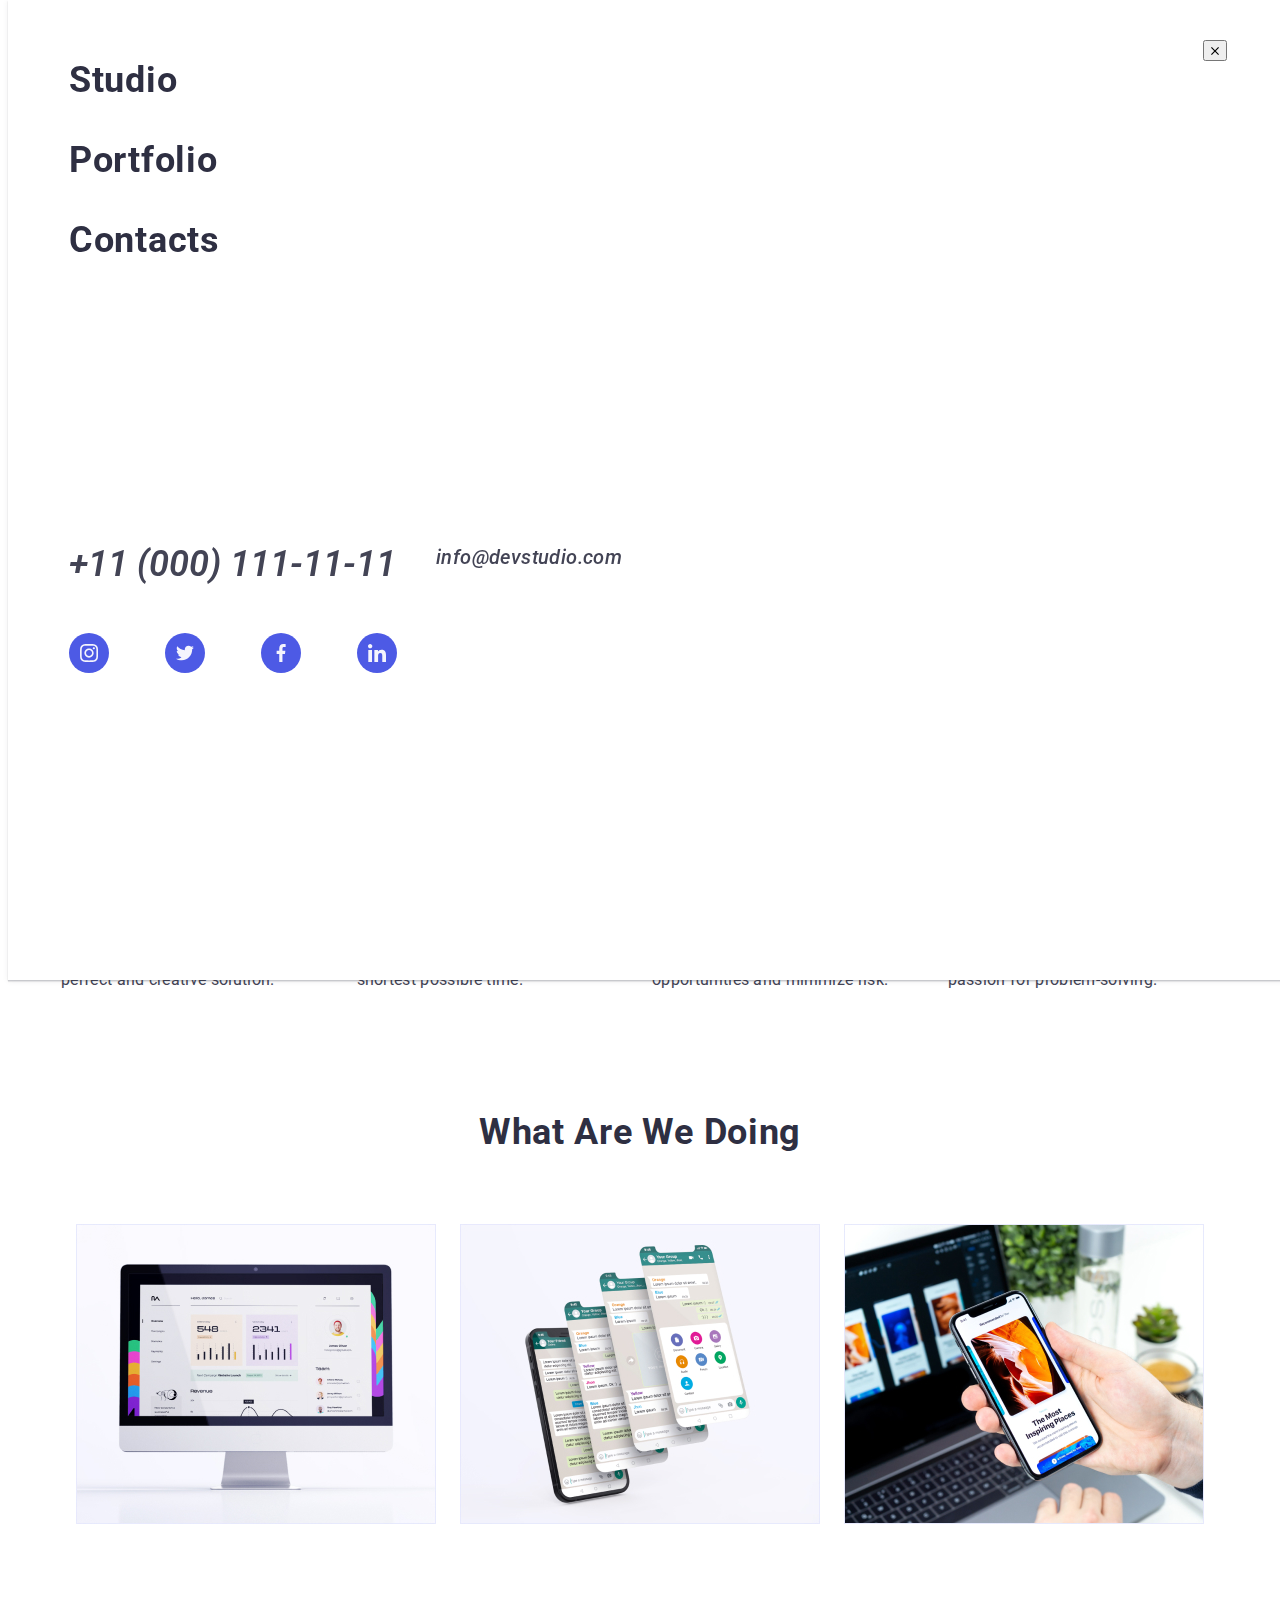
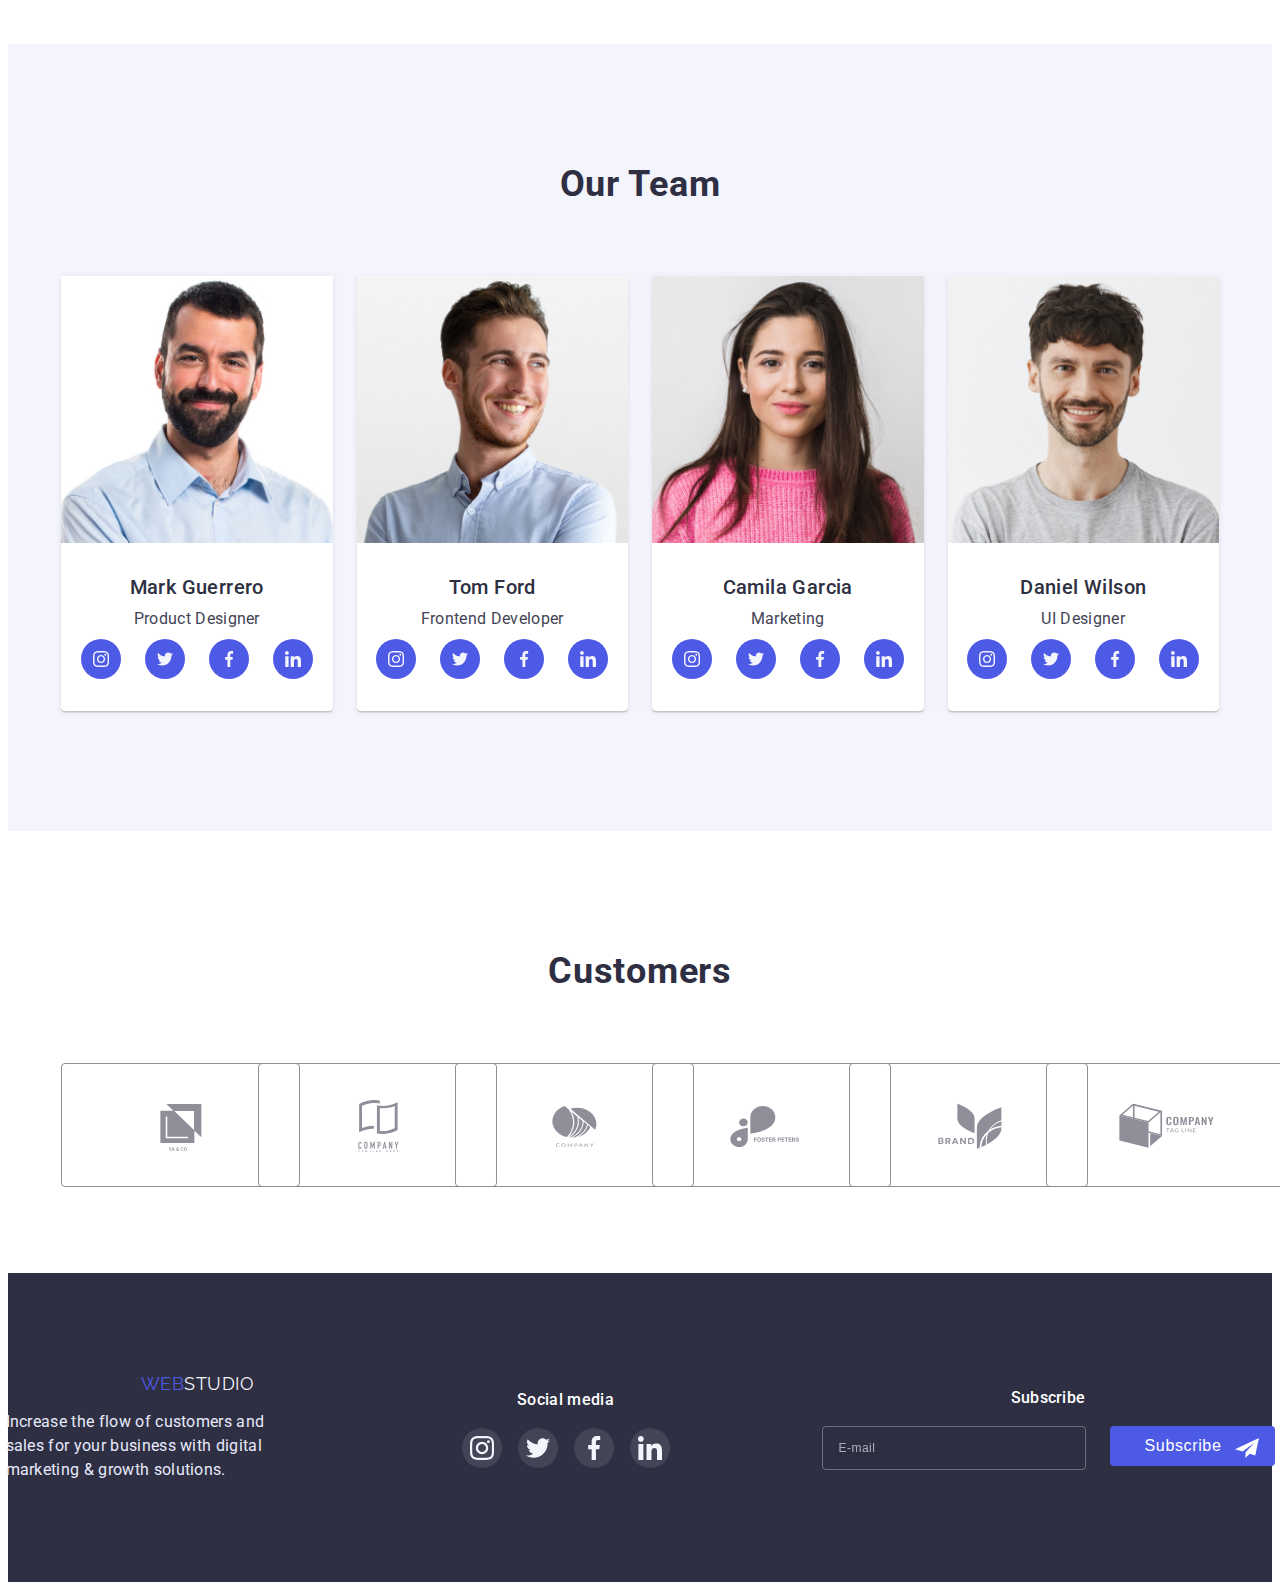
==== commit 588297cf: "update" ====
--- a/index.html
+++ b/index.html
@@ -24,7 +24,7 @@
     <link rel="stylesheet" href="./css/desktop.css" />
   </head>
   <body>
-    <!-- <header class="header">
+    <header class="header">
       <div class="container header-container">
         <nav class="header-navigation">
           <a href="" class="header-logo link">
@@ -56,8 +56,77 @@
             </li>
           </ul>
         </address>
+        <button type="button"><svg class="icon-menu-open-btn" width="32" height="22">
+          <use href="./images/icons.svg#icon-menu-open-button"></use>
+        </svg></button>
       </div>
-    </header> -->
+      <div class="mob-menu">
+        <div class="container">
+          <button type="button" class="mob-menu-close" data-modal-close>
+            <svg class="button-close" width="8" height="8">
+              <use href="./images/icons.svg#icon-close-black"></use>
+            </svg>
+          </button>
+          <nav>
+          <ul class="mob-menu-list list">
+            <li class="mob-menu-item link">
+              <a href="./index.html" class="mob-menu-link link">Studio</a>
+            </li>
+            <li class="mob-menu-item link">
+              <a href="./portfolio.html" class="mob-menu-link link"> Portfolio</a>
+            </li>
+            <li class="mob-menu-item link">
+              <a href="" class="mob-menu-link link"> Contacts</a>
+            </li>
+          </ul>
+        </nav>
+        <address class="mob-menu-contacts">
+          <ul class="mob-menu-contacts-list list">
+            <li>
+              <a href="tel:+110001111111" class="mob-menu-phone link"
+                >+11 (000) 111-11-11</a
+              >
+            </li>
+            <li>
+              <a href="mailto:info@devstudio.com" class="mob-menu-mail link"
+                >info@devstudio.com</a
+              >
+            </li>
+            
+          </ul>
+          <ul class="mob-menu-soc-list list">
+            <li class="mob-menu-soc-item">
+              <a href="" class="mob-menu-soc-link link">
+                <svg class="mob-menu-soc-icon" width="18" height="18">
+                  <use href="./images/icons.svg#icon-instagram"></use>
+                </svg>
+              </a>
+            </li>
+            <li class="mob-menu-soc-item">
+              <a href="" class="mob-menu-soc-link link"
+                ><svg class="mob-menu-soc-icon" width="18" height="18">
+                  <use href="./images/icons.svg#icon-twitter"></use>
+                </svg>
+              </a>
+            </li>
+            <li class="mob-menu-soc-item">
+              <a href="" class="mob-menu-soc-link link"
+                ><svg class="mob-menu-soc-icon" width="18" height="18">
+                  <use href="./images/icons.svg#icon-facebook"></use>
+                </svg>
+              </a>
+            </li>
+            <li class="mob-menu-soc-item">
+              <a href="" class="mob-menu-soc-link link"
+                ><svg class="mob-menu-soc-icon" width="18" height="18">
+                  <use href="./images/icons.svg#icon-linkedin"></use>
+                </svg>
+              </a>
+            </li>
+          </ul>
+        </div>
+      </div>
+    </header>
 
     <main>
       <section class="hero">
@@ -160,6 +229,7 @@
               ><img
                 src="./images/employee1.jpg"
                 alt="Product Designer"
+                srcset="./images/employee1.jpg 1x, ./images/employee1-2x.jpg 2x"
                 width="264"
               />
               <div class="team-content">
@@ -202,6 +272,7 @@
               ><img
                 src="./images/employee2.jpg"
                 alt="Frontend Developer"
+                srcset="./images/employee2.jpg 1x, ./images/employee2-2x.jpg 2x"
                 width="264"
               />
               <div class="team-content">
@@ -241,7 +312,8 @@
             </li>
             <li class="team-item">
               <a href=""></a
-              ><img src="./images/employee3.jpg" alt="Marketing" width="264" />
+              ><img src="./images/employee3.jpg" alt="Marketing"
+              srcset="./images/employee3.jpg 1x, ./images/employee3-2x.jpg 2x" width="264" />
               <div class="team-content">
                 <h3 class="team-subtitle">Camila Garcia</h3>
                 <p class="team-text">Marketing</p>
@@ -282,6 +354,7 @@
               ><img
                 src="./images/employee4.jpg"
                 alt="UI Designer"
+                srcset="./images/employee4.jpg 1x, ./images/employee4-2x.jpg 2x"
                 width="264"
               />
               <div class="team-content">
@@ -323,8 +396,8 @@
         </div>
       </section>
 
-      <!-- <section class="customers">
-        <div class="container">
+      <section class="customers">
+        <div class="container container-mini">
           <h2 class="customers-title">Customers</h2>
           <ul class="customers-list list">
             <li class="customers-item">
@@ -371,11 +444,11 @@
             </li>
           </ul>
         </div>
-      </section> -->
+      </section>
     </main>
 
-    <!-- <footer class="footer">
-      <div class="container">
+    <footer class="footer">
+      <div class="container container-mini">
         <div class="container-footer">
           <div class="footer-wrap">
             <a href="./index.html" class="footer-link link"
@@ -439,7 +512,7 @@
           </div>
         </div>
       </div>
-    </footer> -->
+    </footer>
     <div class="backdrop is-hidden" data-modal>
       <div class="modal">
         <button type="button" class="modal-close" data-modal-close>
--- a/css/styles.css
+++ b/css/styles.css
@@ -71,83 +71,147 @@
   align-items: center;
   margin-right: auto;
 }
-
 .header-list {
+  display: none;
+ 
+}
+.header-contacts-list {
+  display: none;
+}
+/*------------------ Header-Mobile------------------ */
+.mob-menu {
+  position: fixed;
+  top: 0;
+  z-index: 1;
+  width: 100%;
+  height: 100vh;
+  background: #FFFFFF;
+box-shadow: 0px 2px 1px rgba(46, 47, 66, 0.08), 0px 1px 1px rgba(46, 47, 66, 0.16), 0px 1px 6px rgba(46, 47, 66, 0.08);
+  padding-top: 40px;
+  padding-bottom: 40px;
+}
+.mob-menu-close {
+  display: block;
+  margin-left: auto;
+}
+.button-close {
+}
+.mob-menu-list {
+  margin-bottom: 284px;
+}
+
+.mob-menu-item:not(:last-child) {
+  margin-bottom: 40px;
+}
+
+.mob-menu-link {
+  font-weight: 700;
+font-size: 36px;
+line-height: 1.11;
+letter-spacing: 0.02em;
+text-transform: capitalize;
+color: #2E2F42;
+transition: color 250ms cubic-bezier(0.4, 0, 0.2, 1);
+
+}
+.mob-menu-contacts {
+}
+.mob-menu-contacts-list {
   display: flex;
   gap: 40px;
-}
-.header-item {
-}
-.header-mail:hover,
-.header-mail:focus,
-.header-phone:hover,
-.header-phone:focus,
-.header-link:hover,
-.header-link:focus {
-  color: #4d5ae5;
-}
-.header-link {
+  flex-wrap: wrap;
+  margin-bottom: 48px;
+
+
+}
+.mob-menu-mail {
   font-weight: 500;
-  font-size: 16px;
-  line-height: 1, 5;
-  letter-spacing: 0.02em;
-  color: #2e2f42;
-  transition: color 250ms cubic-bezier(0.4, 0, 0.2, 1);
-}
-.current {
-  position: relative;
-}
-.current::after {
-  content: "";
-  position: absolute;
-  width: 100%;
-  height: 4px;
-  left: 0px;
-  bottom: -28px;
+font-size: 20px;
+line-height: 1.2;
+letter-spacing: 0.02em;
+color: #434455;
+transition: color 250ms cubic-bezier(0.4, 0, 0.2, 1);
+}
+.mob-menu-phone {
+  font-weight: 600;
+font-size: 36px;
+line-height: 1.11;
+text-transform: capitalize;
+color: #434455;
+    transition: color 250ms cubic-bezier(0.4, 0, 0.2, 1);
+
+}
+.mob-menu-mail:hover,
+  .mob-menu-mail:focus,
+  .mob-menu-phone:hover,
+  .mob-menu-phone:focus,
+  .mob-menu-link:hover,
+  .mob-menu-link:focus {
+    color: #4d5ae5;
+  }
+.mob-menu-soc-list {
+  display: flex;
+  justify-content: center;
+  gap: 56px;
+  width: 328px;
+}
+.mob-menu-soc-item {
+  width: 40px;
+  height: 40px;
+}
+.mob-menu-soc-link {
+  width: 100%;
+  height: 100%;
+  background-color: #4d5ae5;
+  display: flex;
+  align-items: center;
+  border-radius: 50%;
+  justify-content: center;
+  transition: background-color 250ms cubic-bezier(0.4, 0, 0.2, 1);
+}
+
+.mob-menu-soc-icon {
+  fill: #f4f4fd;
+}
+.mob-menu-soc-link:is(:hover, :focus) {
   background-color: #404bbf;
-  border-radius: 2px;
-}
-.header-contacts {
-}
-.header-contacts-list {
-  display: flex;
-  align-items: center;
-  gap: 40px;
-}
-.header-mail,
-.header-phone {
-  font-style: normal;
-  font-size: 16px;
-  line-height: 1.5;
-  letter-spacing: 0.02em;
-  color: #434455;
-  transition: color 250ms cubic-bezier(0.4, 0, 0.2, 1);
-}
-.header-phone {
-}
+}
+
+
 /*------------------ Hero------------------ */
 .hero {
   background-image: linear-gradient(
       rgba(46, 47, 66, 0.7),
       rgba(46, 47, 66, 0.7)
     ),
-    url(../images/hero-bg.jpg);
+    url(../images/hero-bg-mobile.jpg);
   background-repeat: no-repeat;
   background-position: center;
-  /* background-size: 1440px 600px; */
+  background-size: cover;
   padding-top: 112px;
   padding-bottom: 112px;
+}
+@media (min-device-pixel-ratio: 2),
+  (min-resolution: 192dpi),
+  (min-resolution: 2dppx) {
+    .hero  {
+      background-image: linear-gradient(
+        rgba(46, 47, 66, 0.7),
+        rgba(46, 47, 66, 0.7)
+      ),
+      url(../images/hero-bg-mobile2x.jpg);
+  }
 }
 
 .hero-title {
   font-weight: 700;
   font-size: 36px;
-  line-height: 1.07;
+  line-height: 1.11;
   letter-spacing: 0.02em;
   color: #ffffff;
-  width: 320px;
-  text-align: center;
-  margin: 0 auto 72px;
+  max-width: 320px;
+ text-align: center;
+ margin: 0 auto 72px;
 }
 .hero-btn {
   font-family: inherit;
@@ -225,7 +289,7 @@
 .planning-title {
   font-weight: 700;
   font-size: 36px;
-  line-height: 1.2;
+  line-height: 1.1;
   letter-spacing: 0.02em;
   text-align: center;
   color: var(--title-color);
@@ -237,7 +301,7 @@
   letter-spacing: 0.02em;
   color: #434455;
   margin-top: 8px;
-  /* max-width: 100%; */
+  
 }
 /*------------------ Actions------------------ */
 .actions {
@@ -272,7 +336,7 @@
 }
 
 .team-title {
-  margin-bottom: 72px;
+
 }
 .team-list {
   display: flex;
@@ -291,8 +355,7 @@
   text-align: center;
   padding-top: 32px;
   padding-bottom: 32px;
-  /* padding-left: 16px;
-  padding-right: 16px; */
+ 
 }
 .team-soc-list {
   display: flex;
@@ -337,18 +400,20 @@
 }
 /*------------------ Customers------------------ */
 .customers {
-  padding-top: 130px;
-  padding-bottom: 120px;
+  padding-top: 96px;
+  padding-bottom: 96px;
 }
 .customers-title {
 }
 .customers-list {
   display: flex;
-  gap: 24px;
+  flex-wrap: wrap;
+  row-gap: 72px;
+  column-gap: 16px;
 }
 .customers-item {
-  width: calc((100% - 120px) / 6);
-  height: 88px;
+     width: calc((100% - 32px) / 2);
+  
 }
 .customers-link {
   width: 100%;
@@ -374,12 +439,16 @@
 
 /*------------------ Footer------------------ */
 .footer {
-  padding-top: 100px;
-  padding-bottom: 100px;
+  padding-top: 96px;
+  padding-bottom: 96px;
   background: var(--title-color);
 }
 .container-footer {
   display: flex;
+  flex-wrap: wrap;
+  gap: 72px;
+  align-items: center;
+  justify-content: center;
 }
 .footer-wrap {
 }
@@ -389,6 +458,7 @@
   line-height: 1.17;
   letter-spacing: 0.03em;
   text-transform: uppercase;
+  justify-content: center;
   color: #f4f4fd;
   display: flex;
   padding: 0px;
@@ -396,6 +466,7 @@
 }
 .footer-logo-web {
   color: #4d5ae5;
+  
 }
 .footer-text {
   font-size: var(--text-font-size);
@@ -403,7 +474,7 @@
   letter-spacing: 0.02em;
   color: #e7e9fc;
   max-width: 264px;
-  margin-right: 120px;
+  
 }
 
 .footer-soc-text,
@@ -411,6 +482,7 @@
   font-weight: 500;
   font-size: var(--text-font-size);
   line-height: var(--text-lh);
+  text-align: center;
   color: #ffffff;
   letter-spacing: 0.02em;
   margin-bottom: 16px;
@@ -440,17 +512,20 @@
   background: #31d0aa;
 }
 .input-footer-wrap {
-  margin-left: 80px;
+  
 }
 .input-footer-text {
   margin-bottom: 16px;
 }
 .footer-form {
   display: flex;
-  gap: 24px;
+  flex-wrap: wrap;
+  justify-content: center;
+  gap: 16px;
 }
 .footer-input {
-  width: 264px;
+ 
+  width: 288px;
   height: 40px;
   font-size: 12px;
   line-height: 2;
--- a/css/mobile.css
+++ b/css/mobile.css
@@ -1,13 +1,32 @@
 @media screen and (min-width: 480px) {
     .container {
-      width: 428px;
+      max-width: 428px;
     }
     .container.container-mini {
         max-width: 296px;
     }
      /*------------------ Hero-Mobile------------------ */
-    
-     
+    .hero {
+      background-image: linear-gradient(
+      rgba(46, 47, 66, 0.7),
+      rgba(46, 47, 66, 0.7)
+    ),
+    url(../images/hero-bg-tablet.jpg);
+    }
+    @media (min-device-pixel-ratio: 2),
+  (min-resolution: 192dpi),
+  (min-resolution: 2dppx) {
+    .hero  {
+      background-image: linear-gradient(
+        rgba(46, 47, 66, 0.7),
+        rgba(46, 47, 66, 0.7)
+      ),
+      url(../images/hero-bg-tablet2x.jpg);
+  }
+}
+     .hero-container {
+        max-width: 100%;
+     }
     }
     /*------------------ Planning-Mobile------------------ */
     .planning-link{
@@ -16,4 +35,8 @@
     .actions {
         display: none;
     }
+     /*------------------ Customers-Mobile------------------ */
+
+      /*------------------ Footer-Mobile------------------ */
+
   }--- a/css/tablet.css
+++ b/css/tablet.css
@@ -1,55 +1,147 @@
 @media screen and (min-width: 768px) {
-    .container {
-      max-width: 768px;
-    }
-    .container.container-mini {
-        max-width: 584px;
-    }
-     /*------------------ Hero-Tablet------------------ */
-     .hero {
-      padding-top: 112px;
-  padding-bottom: 108px;
+  .container {
+    max-width: 768px;
+  }
+  .container.container-mini {
+    max-width: 584px;
+  }
+   /*------------------ Header-Tablet------------------ */
+  .header-list {
+    display: flex;
+    gap: 40px;
+  }
+  .header-item {
+  }
+  .header-mail:hover,
+  .header-mail:focus,
+  .header-phone:hover,
+  .header-phone:focus,
+  .header-link:hover,
+  .header-link:focus {
+    color: #4d5ae5;
+  }
+  .header-link {
+    font-weight: 500;
+    font-size: 16px;
+    line-height: 1, 5;
+    letter-spacing: 0.02em;
+    color: #2e2f42;
+    transition: color 250ms cubic-bezier(0.4, 0, 0.2, 1);
+  }
+  .current {
+    position: relative;
+  }
+  .current::after {
+    content: "";
+    position: absolute;
+    width: 100%;
+    height: 4px;
+    left: 0px;
+    bottom: -28px;
+    background-color: #404bbf;
+    border-radius: 2px;
+  }
+  .header-contacts {
+  }
+  .header-contacts-list {
+    display: flex;
+    align-items: center;
+    gap: 40px;
+  }
+  .header-mail,
+  .header-phone {
+    font-size: var(--text-font-size);
+    line-height: 1.5;
+    letter-spacing: 0.02em;
+    color: #434455;
+    transition: color 250ms cubic-bezier(0.4, 0, 0.2, 1);
+  }
+  .header-phone {
+  }
 
-     }
-     .hero-title {
-      font-size: 56px;
-      width: 500px;
-      /* text-align: center; */
-      margin: 0 auto 40px;
+  /*------------------ Hero-Tablet------------------ */
+  .hero {
+    background-image: linear-gradient(
+      rgba(46, 47, 66, 0.7),
+      rgba(46, 47, 66, 0.7)
+    ),
+    url(../images/hero-bg.jpg);
+    padding-top: 112px;
+    padding-bottom: 112px;
   }
-    /*------------------ Planning-Tablet------------------ */
-    .planning-link{
-      display: none;
-     }
-     .planning-list {
-        display: flex;
-        flex-wrap: wrap;
-        column-gap: 24px;
-        row-gap: 72px;
-      }
-    .planning-item {
-         width: calc((100% - 24px) / 2);
-    }
-    .planning-title {
-        text-align: left;
-    }
-    .planning-text {
-       
-    }
-    .actions {
-        display: none;
-    }
-    /*------------------ Team-Tablet------------------ */
-    .team-list {
-        display: flex;
-       flex-wrap: wrap;
+  @media (min-device-pixel-ratio: 2),
+  (min-resolution: 192dpi),
+  (min-resolution: 2dppx) {
+    .hero  {
+      background-image: linear-gradient(
+        rgba(46, 47, 66, 0.7),
+        rgba(46, 47, 66, 0.7)
+      ),
+      url(../images/hero-bg2x.jpg);
+  }
+  .hero-title {
+    font-size: 56px;
+    line-height: 1.07;
+    max-width: 500px;
+    margin: 0 auto 40px;
+  }
+  /*------------------ Planning-Tablet------------------ */
+  .planning-link {
+    display: none;
+  }
+  .planning-list {
+    display: flex;
+    flex-wrap: wrap;
+    column-gap: 24px;
+    row-gap: 72px;
+  }
+
+  .planning-item {
+    width: calc((100% - 24px) / 2);
+  }
+  .planning-title {
+    text-align: left;
+  }
+  .planning-text {
+  }
+  .actions {
+    display: none;
+  }
+  /*------------------ Team-Tablet------------------ */
+  .team-list {
+    display: flex;
+    flex-wrap: wrap;
     column-gap: 24px;
     row-gap: 64px;
-        
-      }
-      
-    .team-item {
-        width: calc((100% - 24px) / 2);
-    }
-    
-  }+  }
+
+  .team-item {
+    width: calc((100% - 24px) / 2);
+  }
+  /*------------------ Customers-Tablet------------------ */
+  .customers-list {
+    column-gap: 24px;
+  }
+  .customers-item {
+    width: calc((100% - 72px) / 3);
+  }
+  /*------------------ Footer-Tablet------------------ */
+  .container-footer {
+    display: flex;
+    align-items: baseline;
+justify-content: start;
+    flex-wrap: wrap;
+    column-gap: 24px;
+    row-gap: 72px;
+  }
+  .footer-link {
+    justify-content: start;
+  }
+  .footer-soc-text,
+  .input-footer-text {
+    text-align: start;
+  }
+  .footer-input {
+    width: 264px;
+  }
+}
--- a/css/desktop.css
+++ b/css/desktop.css
@@ -7,14 +7,13 @@
   }
    /*------------------ Hero-Desktop------------------ */
    .hero {
-    background-size: 1440px 600px;
+    /* background-size: 1440px 600px; */
     padding-top: 188px;
-padding-bottom: 188px;
+    padding-bottom: 188px;
+
    }
    .hero-title{
-    width: 500px;
-    text-align: center;
-    margin: 0 auto 48px;
+   margin: 0 auto 48px;
    } 
 
   /*------------------ Planning-Desktop------------------ */
@@ -22,12 +21,17 @@
     padding-top: 120px;
     padding-bottom: 120px;
   }
+  .planning-icon-list {
+    display: flex;
+    gap: 24px;
+    justify-content: center;
+  }
   .planning-icon-item {
     width: calc((100% - 72px) / 4);
     height: 112px;
     
   }
-    .planning-link {
+  .planning-link {
     width: 100%;
     height: 100%;
     display: flex;
@@ -43,21 +47,26 @@
 
   .planning-icon {
   }
+  
+  .planning-list {
+    display: flex;
+    gap: 24px;
+  }
   .planning-title {
     font-weight: 500;
-    font-size: 24px;
+    font-size: 20px;
+    line-height: 1.2;
   }
-  .planning-icon-list {
-    display: flex;
-    gap: 24px;
-    justify-content: center;
+  
+  .planning-text{
+    min-width: 264px;
+    
   }
-  .planning-text{
-    max-width: 264px;
-  }
+  /*------------------ Actions-Desktop------------------ */
   .actions {
     display: flex;
   }
+   /*------------------ Team-Desktop------------------ */
   .team {
     padding-top: 120px;
     padding-bottom: 120px;
@@ -67,6 +76,44 @@
     gap: 24px;
   }
   .team-item {
-    width: calc((100% - 68px) / 4);
+    width: calc((100% - 72px) / 4);
   }
-}
+   /*------------------ Customers-Desktop------------------ */
+   .customers {
+    padding-top: 120px;
+    padding-bottom: 120px;
+  }
+  .customers-list {
+    flex-wrap: nowrap;
+    gap: 24px;
+  }
+  .customers-item {
+    width: calc((100% - 120px) / 6);
+        
+  }
+    /*------------------ Footer-Desktop------------------ */
+    .footer {
+      padding-top: 100px;
+      padding-bottom: 100px;
+    }
+    .container-footer {
+      display: flex;
+      flex-wrap: nowrap;
+    }
+    
+    .footer-text {
+      min-width: 264px;
+      margin-right: 120px;
+    }
+    .input-footer-wrap {
+      margin-left: 80px;
+    }
+    .footer-form {
+      max-width: 453px;
+      flex-wrap: nowrap;
+      gap: 24px;
+    }
+    .footer-input {
+      width: 264px;
+    }
+  }
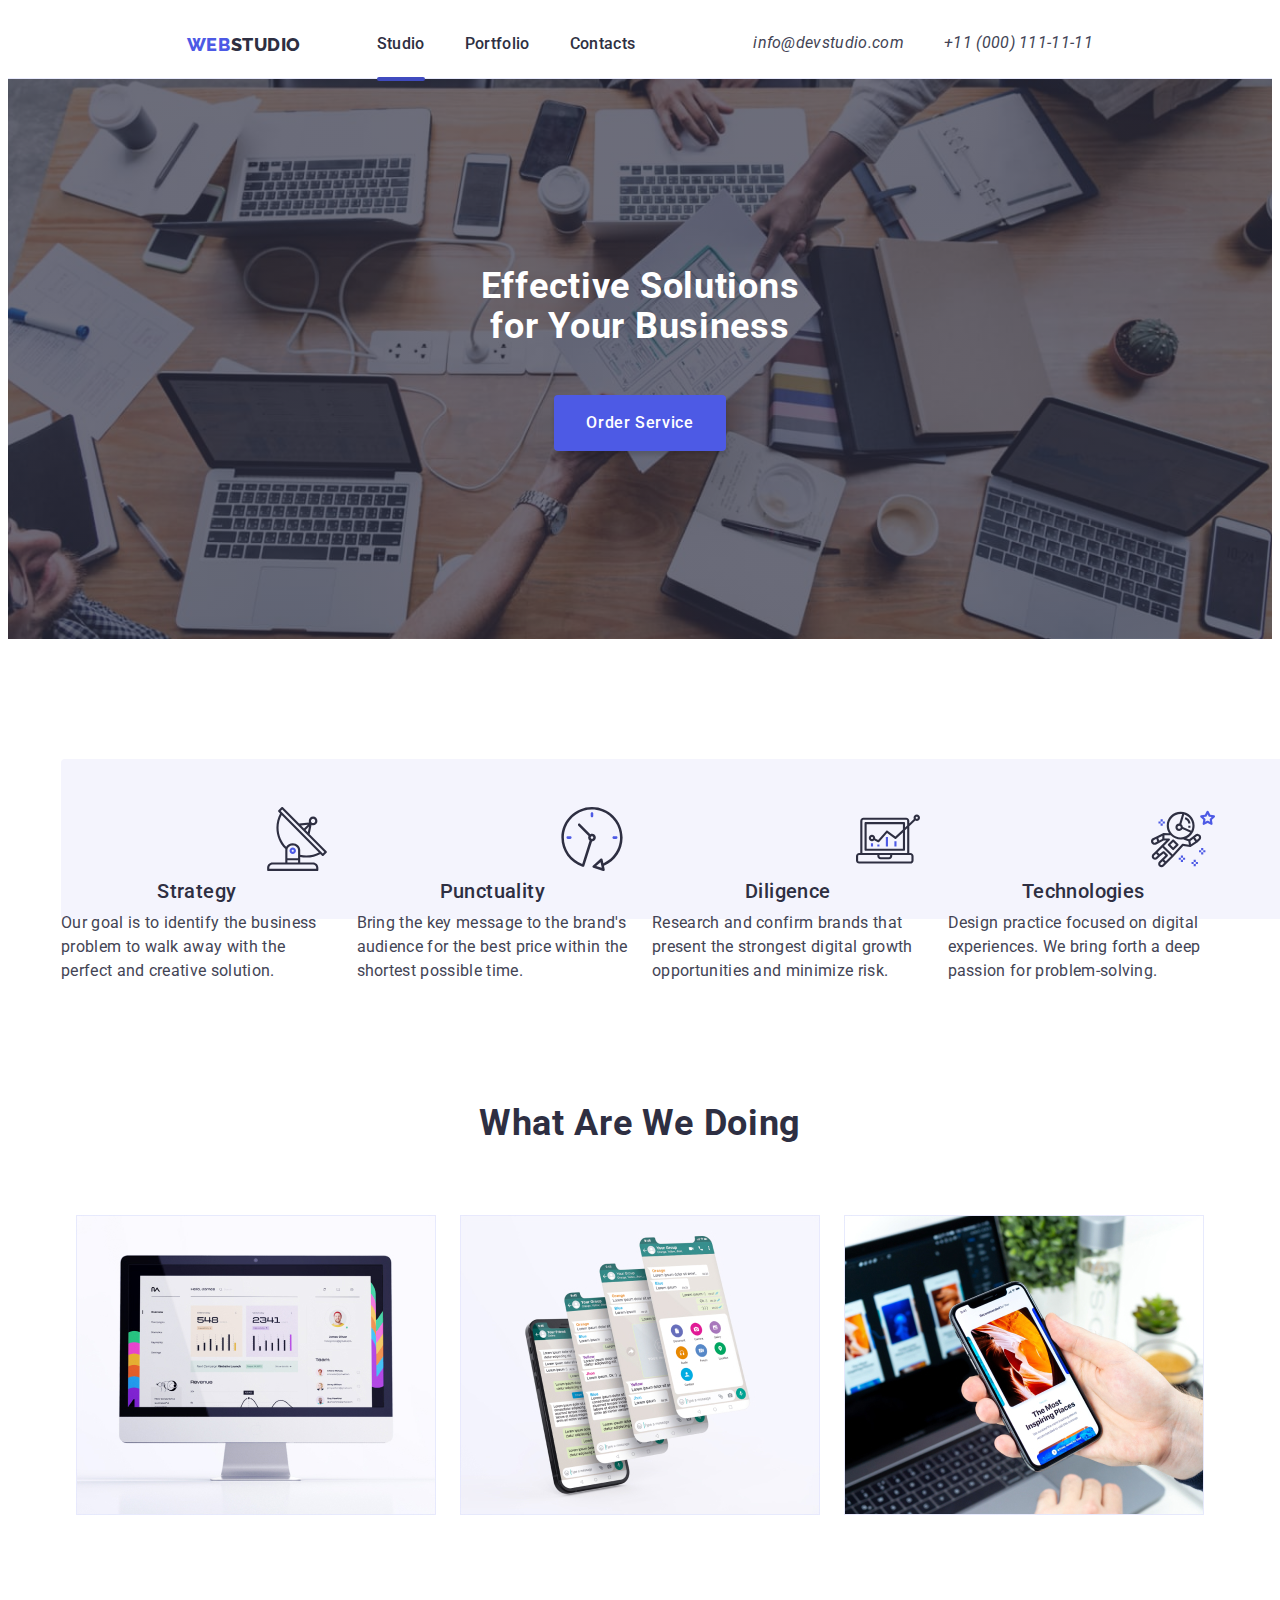
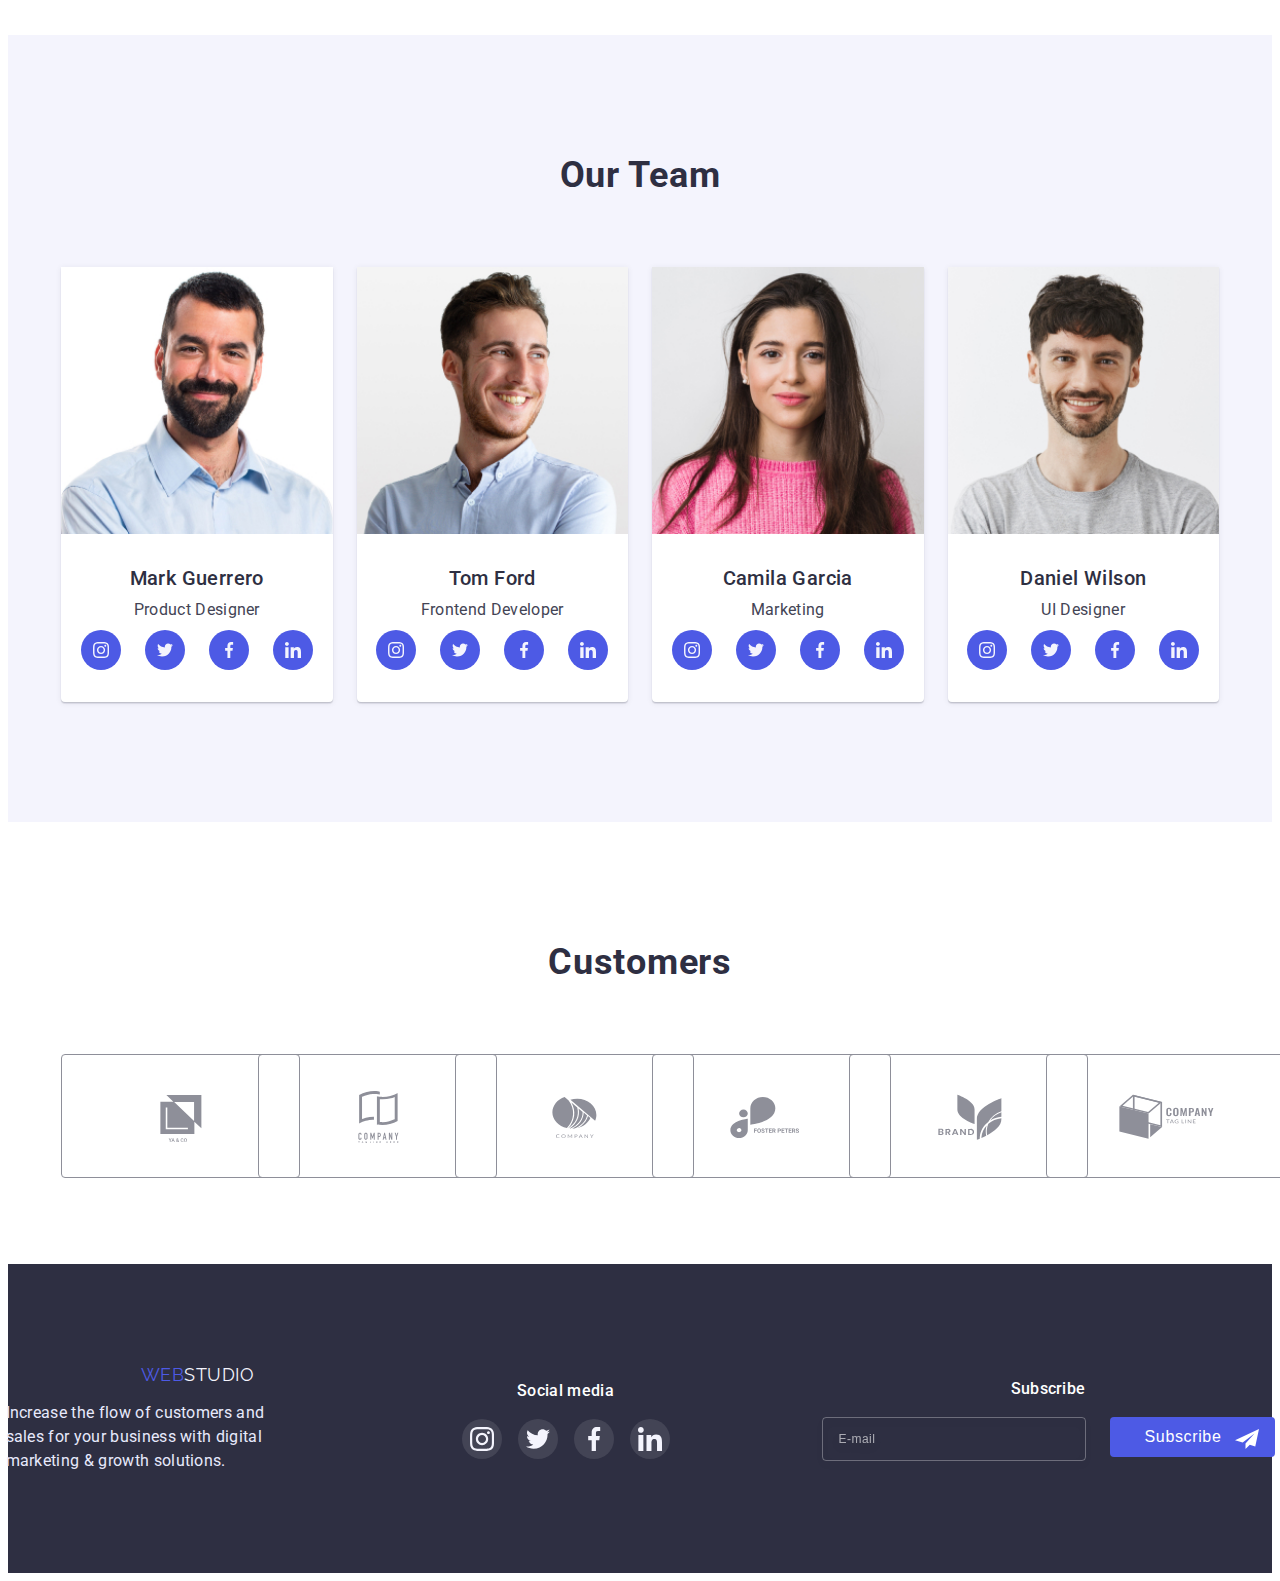
==== commit b052e822: "update" ====
--- a/index.html
+++ b/index.html
@@ -56,74 +56,78 @@
             </li>
           </ul>
         </address>
-        <button type="button"><svg class="icon-menu-open-btn" width="32" height="22">
+        <button type="button" class="mob-menu-open" data-menu-open><svg class="icon-menu-open-btn " width="32" height="22">
           <use href="./images/icons.svg#icon-menu-open-button"></use>
         </svg></button>
       </div>
-      <div class="mob-menu">
+      <div class="mob-menu is-hidden" data-menu>
         <div class="container">
-          <button type="button" class="mob-menu-close" data-modal-close>
-            <svg class="button-close" width="8" height="8">
-              <use href="./images/icons.svg#icon-close-black"></use>
-            </svg>
-          </button>
-          <nav>
-          <ul class="mob-menu-list list">
-            <li class="mob-menu-item link">
-              <a href="./index.html" class="mob-menu-link link">Studio</a>
-            </li>
-            <li class="mob-menu-item link">
-              <a href="./portfolio.html" class="mob-menu-link link"> Portfolio</a>
-            </li>
-            <li class="mob-menu-item link">
-              <a href="" class="mob-menu-link link"> Contacts</a>
-            </li>
-          </ul>
-        </nav>
-        <address class="mob-menu-contacts">
-          <ul class="mob-menu-contacts-list list">
-            <li>
-              <a href="tel:+110001111111" class="mob-menu-phone link"
-                >+11 (000) 111-11-11</a
-              >
-            </li>
-            <li>
-              <a href="mailto:info@devstudio.com" class="mob-menu-mail link"
-                >info@devstudio.com</a
-              >
-            </li>
-            
-          </ul>
-          <ul class="mob-menu-soc-list list">
-            <li class="mob-menu-soc-item">
-              <a href="" class="mob-menu-soc-link link">
-                <svg class="mob-menu-soc-icon" width="18" height="18">
-                  <use href="./images/icons.svg#icon-instagram"></use>
-                </svg>
-              </a>
-            </li>
-            <li class="mob-menu-soc-item">
-              <a href="" class="mob-menu-soc-link link"
-                ><svg class="mob-menu-soc-icon" width="18" height="18">
-                  <use href="./images/icons.svg#icon-twitter"></use>
-                </svg>
-              </a>
-            </li>
-            <li class="mob-menu-soc-item">
-              <a href="" class="mob-menu-soc-link link"
-                ><svg class="mob-menu-soc-icon" width="18" height="18">
-                  <use href="./images/icons.svg#icon-facebook"></use>
-                </svg>
-              </a>
-            </li>
-            <li class="mob-menu-soc-item">
-              <a href="" class="mob-menu-soc-link link"
-                ><svg class="mob-menu-soc-icon" width="18" height="18">
-                  <use href="./images/icons.svg#icon-linkedin"></use>
-                </svg>
-              </a>
-            </li>
-          </ul>
+          <div>
+            <button type="button" class="mob-menu-close" data-menu-close>
+              <svg class="btn-menu-close" width="8" height="8">
+                <use href="./images/icons.svg#icon-close-black"></use>
+              </svg>
+            </button>
+            <nav>
+            <ul class="mob-menu-list list">
+              <li class="mob-menu-item link">
+                <a href="./index.html" class="mob-menu-link link">Studio</a>
+              </li>
+              <li class="mob-menu-item link">
+                <a href="./portfolio.html" class="mob-menu-link link"> Portfolio</a>
+              </li>
+              <li class="mob-menu-item link">
+                <a href="" class="mob-menu-link link"> Contacts</a>
+              </li>
+            </ul>
+          </nav>
+          </div>
+        <div>
+          <address class="mob-menu-contacts">
+            <ul class="mob-menu-contacts-list list">
+              <li>
+                <a href="tel:+110001111111" class="mob-menu-phone link"
+                  >+11 (000) 111-11-11</a
+                >
+              </li>
+              <li>
+                <a href="mailto:info@devstudio.com" class="mob-menu-mail link"
+                  >info@devstudio.com</a
+                >
+              </li>
+              
+            </ul>
+            <ul class="mob-menu-soc-list list">
+              <li class="mob-menu-soc-item">
+                <a href="" class="mob-menu-soc-link link">
+                  <svg class="mob-menu-soc-icon" width="18" height="18">
+                    <use href="./images/icons.svg#icon-instagram"></use>
+                  </svg>
+                </a>
+              </li>
+              <li class="mob-menu-soc-item">
+                <a href="" class="mob-menu-soc-link link"
+                  ><svg class="mob-menu-soc-icon" width="18" height="18">
+                    <use href="./images/icons.svg#icon-twitter"></use>
+                  </svg>
+                </a>
+              </li>
+              <li class="mob-menu-soc-item">
+                <a href="" class="mob-menu-soc-link link"
+                  ><svg class="mob-menu-soc-icon" width="18" height="18">
+                    <use href="./images/icons.svg#icon-facebook"></use>
+                  </svg>
+                </a>
+              </li>
+              <li class="mob-menu-soc-item">
+                <a href="" class="mob-menu-soc-link link"
+                  ><svg class="mob-menu-soc-icon" width="18" height="18">
+                    <use href="./images/icons.svg#icon-linkedin"></use>
+                  </svg>
+                </a>
+              </li>
+            </ul>
+        </di>
         </div>
       </div>
     </header>
@@ -602,5 +606,6 @@
       </div>
     </div>
     <script src="./js/modal.js"></script>
+    <script src="./js/menu.js"></script>
   </body>
 </html>
--- a/css/styles.css
+++ b/css/styles.css
@@ -39,6 +39,9 @@
 }
 .link {
   text-decoration: none;
+}
+.no-scroll {
+  overflow: hidden;
 }
 /*------------------ Header------------------ */
 .header {
@@ -79,6 +82,17 @@
   display: none;
 }
 /*------------------ Header-Mobile------------------ */
+.mob-menu-open {
+  display: block;
+  width: 32px;
+  height: 22px;
+  background-color: transparent;
+  cursor: pointer;
+  border-color: transparent;
+  border: 0;
+  padding: 0;
+
+}
 .mob-menu {
   position: fixed;
   top: 0;
@@ -90,12 +104,32 @@
   padding-top: 40px;
   padding-bottom: 40px;
 }
+.mob-menu > .container {
+  display: flex;
+  height: 100%;
+  flex-direction: column;
+  justify-content: space-between;
+  overflow-y: auto;
+
+}
 .mob-menu-close {
+  width: 24px;
+  height: 24px;
+  background: #e7e9fc;
+  border: 1px solid rgba(0, 0, 0, 0.1);
+  border-radius: 50%;
   display: block;
   margin-left: auto;
-}
-.button-close {
-}
+  margin-bottom: 16px;
+  cursor: pointer;
+  transition: background-color 250ms cubic-bezier(0.4, 0, 0.2, 1),
+    fill 250ms cubic-bezier(0.4, 0, 0.2, 1);
+}
+.mob-menu-close:is(:hover, :focus) {
+  background-color: #404bbf;
+  fill: #ffffff;
+}
+
 .mob-menu-list {
   margin-bottom: 284px;
 }
@@ -134,8 +168,8 @@
 }
 .mob-menu-phone {
   font-weight: 600;
-font-size: 36px;
-line-height: 1.11;
+font-size: 26px;
+line-height: calc(40 / 26);
 text-transform: capitalize;
 color: #434455;
     transition: color 250ms cubic-bezier(0.4, 0, 0.2, 1);
@@ -151,9 +185,9 @@
   }
 .mob-menu-soc-list {
   display: flex;
-  justify-content: center;
-  gap: 56px;
-  width: 328px;
+  justify-content: start;
+  gap: 54px;
+  
 }
 .mob-menu-soc-item {
   width: 40px;
@@ -577,8 +611,10 @@
 
 /*------------------ Portfolio------------------ */
 .projects {
-  padding-top: 96px;
-  padding-bottom: 120px;
+  padding-top: 48px;
+  padding-bottom: 48px;
+  /* padding-top: 96px;
+  padding-bottom: 120px; */
 }
 .project-content {
   display: block;
@@ -601,9 +637,14 @@
 
 .projects-buttons-list {
   display: flex;
-  padding: 0px;
-  gap: 24px;
-  justify-content: center;
+  flex-wrap: wrap;
+  justify-content: start;
+  /* padding: 0px; */
+  column-gap: 24px;
+  row-gap: 16px;
+ min-width: 263px;
+ height: 96px;
+ margin-bottom: 48px;
 }
 .projects-button-item {
 }
@@ -617,7 +658,8 @@
   text-align: center;
   color: #4d5ae5;
   background: #f4f4fd;
-  padding: 12px 24px;
+  padding: 8px 16px;
+  /* padding: 12px 24px; */
   cursor: pointer;
   border: 1px solid #e7e9fc;
   border-radius: 4px;
@@ -702,8 +744,7 @@
   top: 50%;
   left: 50%;
   transform: translate(-50%, -50%) rotate(0);
-  width: 408px;
-  min-height: 576px;
+  width: 288px;
   background: #fcfcfc;
   box-shadow: 0px 1px 1px rgba(0, 0, 0, 0.14), 0px 1px 3px rgba(0, 0, 0, 0.12),
     0px 2px 1px rgba(0, 0, 0, 0.2);
@@ -734,8 +775,8 @@
 
 .modal-title {
   font-weight: 500;
-  font-size: var(--text-font-size);
-  line-height: var(--text-lh);
+  font-size: 10px;
+  line-height: calc(16 / 10);
   text-align: center;
   letter-spacing: 0.02em;
   color: #2e2f42;
@@ -798,8 +839,8 @@
   margin-bottom: 24px;
 }
 .check-text {
-  font-size: 12px;
-  line-height: 1.33;
+  font-size: 8px;
+  line-height: calc(16 / 8);
   letter-spacing: 0.04em;
   color: #757575;
   display: flex;
@@ -807,8 +848,8 @@
   position: relative;
 }
 .link-text {
-  font-size: 12px;
-  line-height: 1.33;
+  font-size: 8px;
+  line-height:calc(16 / 8);
   letter-spacing: 0.04em;
   text-decoration-line: underline;
   color: #4d5ae5;
--- a/css/mobile.css
+++ b/css/mobile.css
@@ -5,6 +5,17 @@
     .container.container-mini {
         max-width: 296px;
     }
+     /*------------------ Header-Mobile------------------ */
+     .mob-menu-phone {
+      font-weight: 600;
+      font-size: 36px;
+      line-height: calc(40 / 36);
+
+     }
+     .mob-menu-soc-list {
+      gap: 56px;
+     }
+
      /*------------------ Hero-Mobile------------------ */
     .hero {
       background-image: linear-gradient(
@@ -27,7 +38,7 @@
      .hero-container {
         max-width: 100%;
      }
-    }
+    
     /*------------------ Planning-Mobile------------------ */
     .planning-link{
      display: none;
@@ -39,4 +50,19 @@
 
       /*------------------ Footer-Mobile------------------ */
 
+      /*------------------ Portfolio-Mobile------------------ */
+      
+      /*------------------ Modal-Mobile------------------ */
+      .modal {
+        width: 424px;
+      }
+      .modal-title {
+        font-size: var(--text-font-size);
+  line-height: var(--text-lh);
+      }
+      .check-text, .link-text {
+        font-size: 12px;
+        line-height: calc(16 / 12);
+
+      }
   }--- a/css/tablet.css
+++ b/css/tablet.css
@@ -6,9 +6,18 @@
     max-width: 584px;
   }
    /*------------------ Header-Tablet------------------ */
-  .header-list {
+   .header {
+    display: flex;
+    justify-content: baseline;
+    align-items: center;
+    padding-top: 24px;
+    padding-bottom: 22px;
+   
+  }
+     .header-list {
     display: flex;
     gap: 40px;
+   align-content: center;
   }
   .header-item {
   }
@@ -23,7 +32,7 @@
   .header-link {
     font-weight: 500;
     font-size: 16px;
-    line-height: 1, 5;
+    line-height: calc(24 / 16);
     letter-spacing: 0.02em;
     color: #2e2f42;
     transition: color 250ms cubic-bezier(0.4, 0, 0.2, 1);
@@ -37,21 +46,23 @@
     width: 100%;
     height: 4px;
     left: 0px;
-    bottom: -28px;
+    bottom: -36px;
     background-color: #404bbf;
     border-radius: 2px;
   }
   .header-contacts {
+    margin-left: 118px;
   }
   .header-contacts-list {
     display: flex;
-    align-items: center;
-    gap: 40px;
+    flex-wrap: wrap;
+    align-items: baseline;
+    gap: 4px;
   }
   .header-mail,
   .header-phone {
-    font-size: var(--text-font-size);
-    line-height: 1.5;
+    font-size: 12;
+    line-height: calc(16 / 12);
     letter-spacing: 0.02em;
     color: #434455;
     transition: color 250ms cubic-bezier(0.4, 0, 0.2, 1);
@@ -59,6 +70,9 @@
   .header-phone {
   }
 
+  .mob-menu-open {
+    display: none;
+  }
   /*------------------ Hero-Tablet------------------ */
   .hero {
     background-image: linear-gradient(
@@ -68,6 +82,7 @@
     url(../images/hero-bg.jpg);
     padding-top: 112px;
     padding-bottom: 112px;
+    background-size: cover;
   }
   @media (min-device-pixel-ratio: 2),
   (min-resolution: 192dpi),
@@ -144,4 +159,8 @@
   .footer-input {
     width: 264px;
   }
+  .modal {
+    width: 408px;
+  min-height: 586px;
+  }
 }
--- a/css/desktop.css
+++ b/css/desktop.css
@@ -4,6 +4,16 @@
   }
   .container.container-mini {
     max-width: 1158px;
+  }
+/*------------------ Header-Desktop------------------ */
+.header-contacts-list {
+  display: flex;
+  flex-wrap: nowrap;
+  align-items: center;
+  gap: 40px;
+}
+  .current::after {
+    bottom: -28px;
   }
    /*------------------ Hero-Desktop------------------ */
    .hero {
@@ -116,4 +126,9 @@
     .footer-input {
       width: 264px;
     }
+
+    .modal {
+      width: 408px;
+    min-height: 586px;
+    }
   }
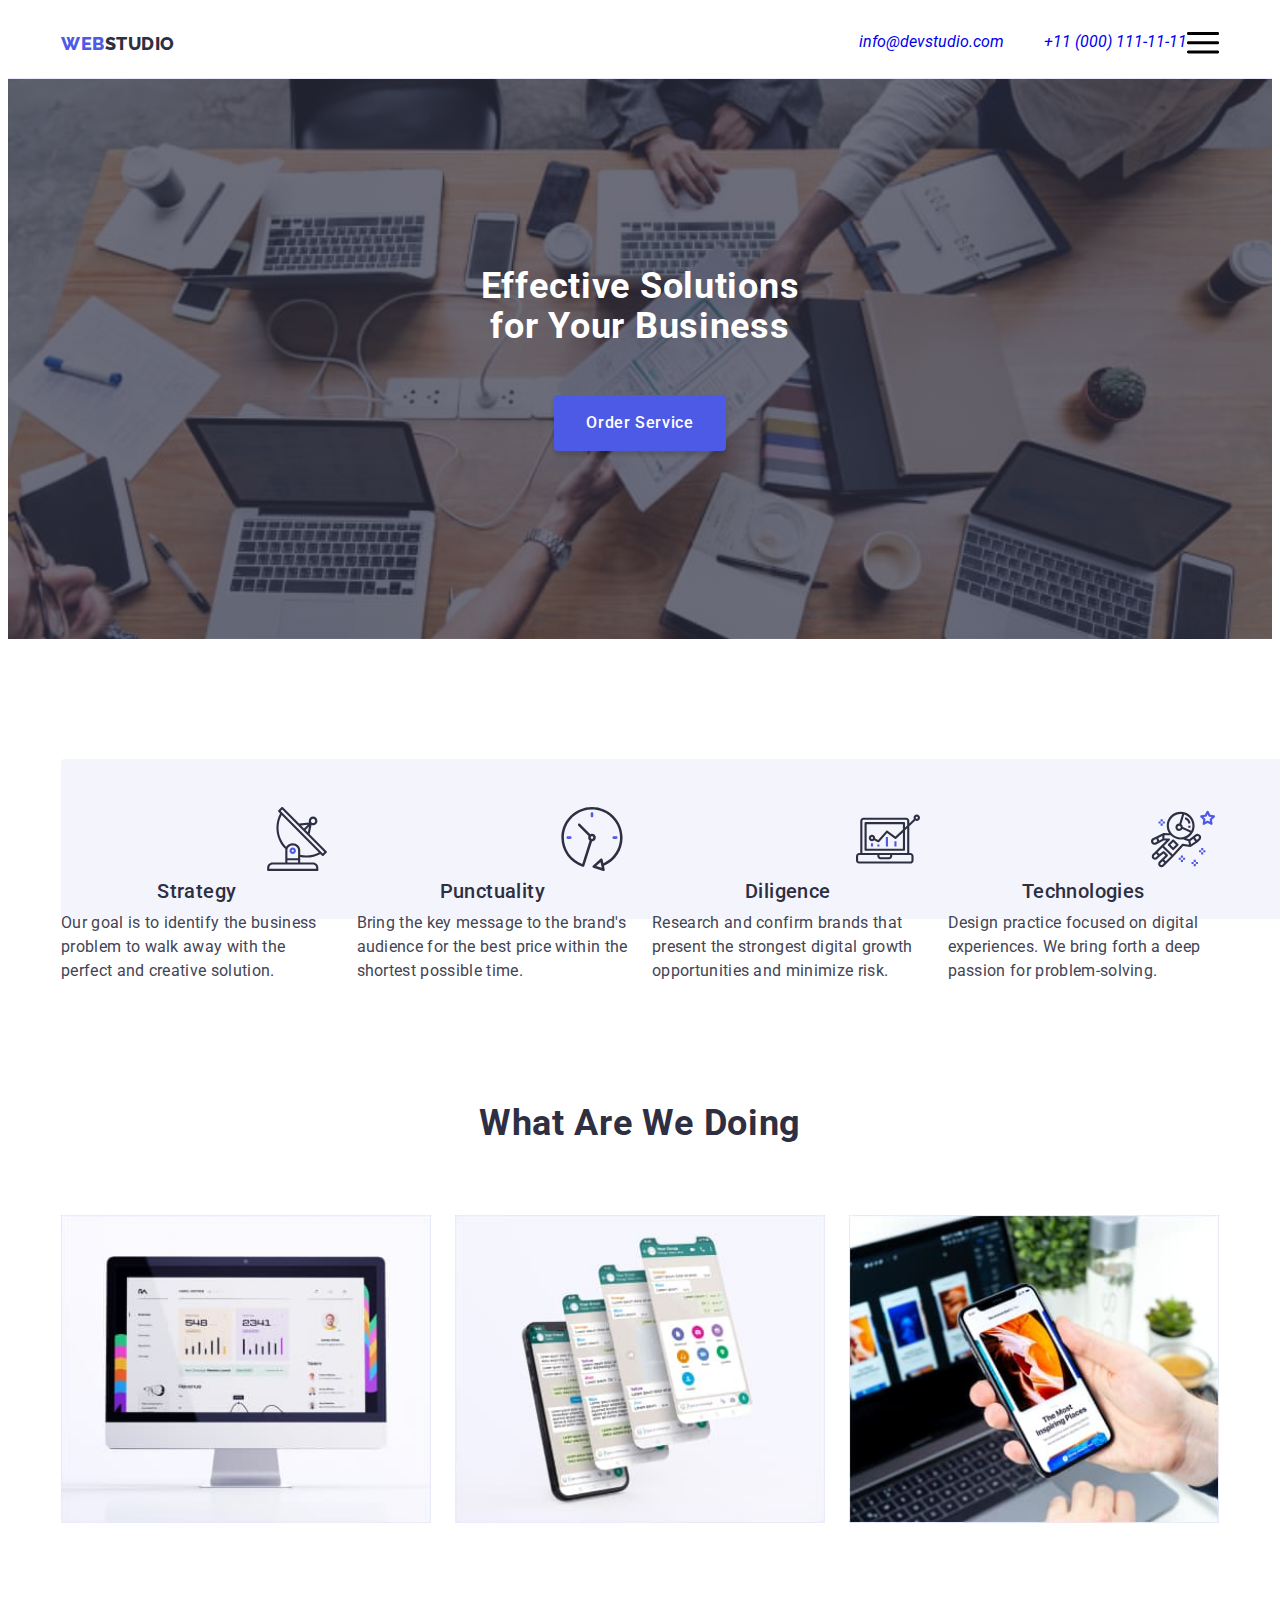
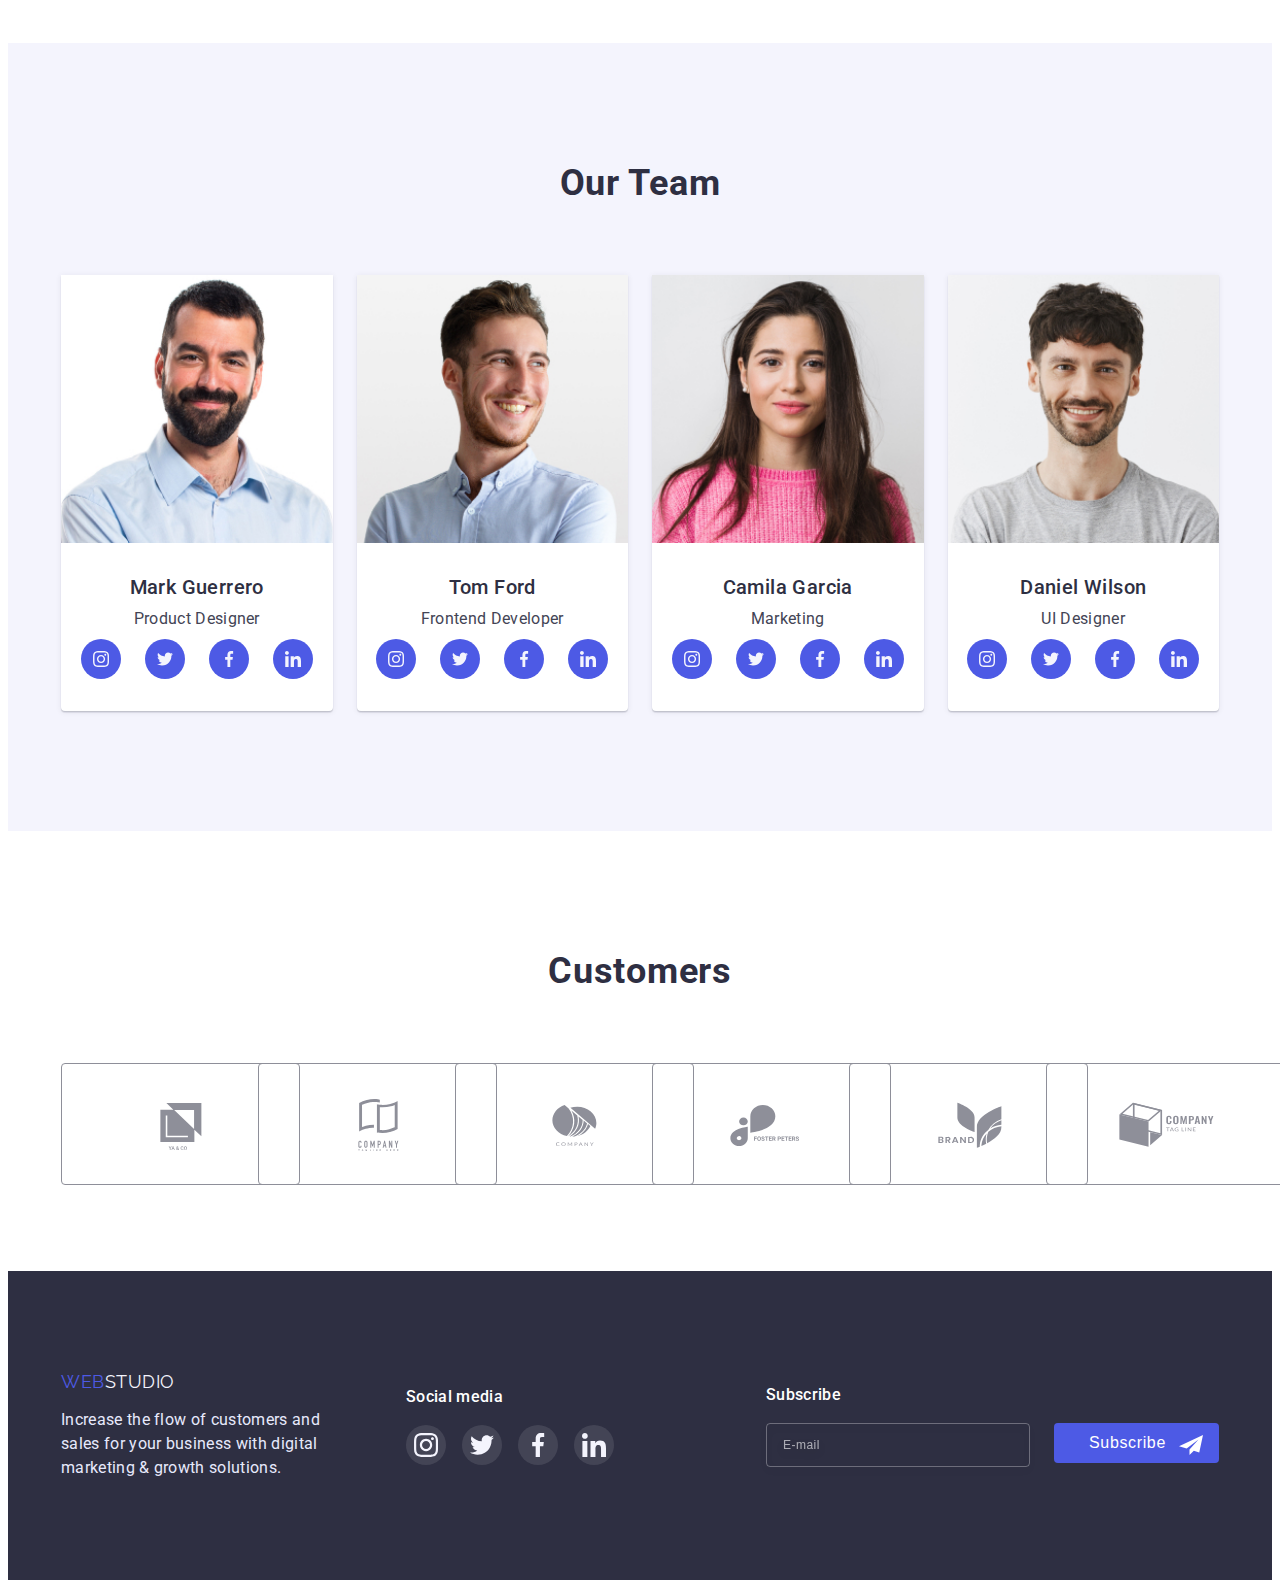
==== commit aa4d702c: "update" ====
--- a/index.html
+++ b/index.html
@@ -401,7 +401,7 @@
       </section>
 
       <section class="customers">
-        <div class="container container-mini">
+        <div class="container customers-container">
           <h2 class="customers-title">Customers</h2>
           <ul class="customers-list list">
             <li class="customers-item">
--- a/css/styles.css
+++ b/css/styles.css
@@ -28,11 +28,11 @@
   width: 100%;
 }
 .container {
-  /* width: 1158px; */
   padding-left: 15px;
   padding-right: 15px;
   margin-left: auto;
   margin-right: auto;
+  width: 100%;
 }
 .list {
   list-style: none;
@@ -76,7 +76,6 @@
 }
 .header-list {
   display: none;
- 
 }
 .header-contacts-list {
   display: none;
@@ -91,7 +90,6 @@
   border-color: transparent;
   border: 0;
   padding: 0;
-
 }
 .mob-menu {
   position: fixed;
@@ -99,8 +97,9 @@
   z-index: 1;
   width: 100%;
   height: 100vh;
-  background: #FFFFFF;
-box-shadow: 0px 2px 1px rgba(46, 47, 66, 0.08), 0px 1px 1px rgba(46, 47, 66, 0.16), 0px 1px 6px rgba(46, 47, 66, 0.08);
+  background: #ffffff;
+  box-shadow: 0px 2px 1px rgba(46, 47, 66, 0.08),
+    0px 1px 1px rgba(46, 47, 66, 0.16), 0px 1px 6px rgba(46, 47, 66, 0.08);
   padding-top: 40px;
   padding-bottom: 40px;
 }
@@ -110,7 +109,6 @@
   flex-direction: column;
   justify-content: space-between;
   overflow-y: auto;
-
 }
 .mob-menu-close {
   width: 24px;
@@ -140,13 +138,12 @@
 
 .mob-menu-link {
   font-weight: 700;
-font-size: 36px;
-line-height: 1.11;
-letter-spacing: 0.02em;
-text-transform: capitalize;
-color: #2E2F42;
-transition: color 250ms cubic-bezier(0.4, 0, 0.2, 1);
-
+  font-size: 36px;
+  line-height: 1.11;
+  letter-spacing: 0.02em;
+  text-transform: capitalize;
+  color: #2e2f42;
+  transition: color 250ms cubic-bezier(0.4, 0, 0.2, 1);
 }
 .mob-menu-contacts {
 }
@@ -155,39 +152,37 @@
   gap: 40px;
   flex-wrap: wrap;
   margin-bottom: 48px;
-
-
 }
 .mob-menu-mail {
   font-weight: 500;
-font-size: 20px;
-line-height: 1.2;
-letter-spacing: 0.02em;
-color: #434455;
-transition: color 250ms cubic-bezier(0.4, 0, 0.2, 1);
+  font-size: 20px;
+  line-height: 1.2;
+  letter-spacing: 0.02em;
+  font-style: normal;
+  color: #434455;
+  transition: color 250ms cubic-bezier(0.4, 0, 0.2, 1);
 }
 .mob-menu-phone {
   font-weight: 600;
-font-size: 26px;
-line-height: calc(40 / 26);
-text-transform: capitalize;
-color: #434455;
-    transition: color 250ms cubic-bezier(0.4, 0, 0.2, 1);
-
+  font-size: 26px;
+  line-height: calc(40 / 26);
+  font-style: normal;
+  text-transform: capitalize;
+  color: #434455;
+  transition: color 250ms cubic-bezier(0.4, 0, 0.2, 1);
 }
 .mob-menu-mail:hover,
-  .mob-menu-mail:focus,
-  .mob-menu-phone:hover,
-  .mob-menu-phone:focus,
-  .mob-menu-link:hover,
-  .mob-menu-link:focus {
-    color: #4d5ae5;
-  }
+.mob-menu-mail:focus,
+.mob-menu-phone:hover,
+.mob-menu-phone:focus,
+.mob-menu-link:hover,
+.mob-menu-link:focus {
+  color: #4d5ae5;
+}
 .mob-menu-soc-list {
   display: flex;
   justify-content: start;
   gap: 54px;
-  
 }
 .mob-menu-soc-item {
   width: 40px;
@@ -210,7 +205,6 @@
 .mob-menu-soc-link:is(:hover, :focus) {
   background-color: #404bbf;
 }
-
 
 /*------------------ Hero------------------ */
 .hero {
@@ -228,8 +222,8 @@
 @media (min-device-pixel-ratio: 2),
   (min-resolution: 192dpi),
   (min-resolution: 2dppx) {
-    .hero  {
-      background-image: linear-gradient(
+  .hero {
+    background-image: linear-gradient(
         rgba(46, 47, 66, 0.7),
         rgba(46, 47, 66, 0.7)
       ),
@@ -244,8 +238,8 @@
   letter-spacing: 0.02em;
   color: #ffffff;
   max-width: 320px;
- text-align: center;
- margin: 0 auto 72px;
+  text-align: center;
+  margin: 0 auto 72px;
 }
 .hero-btn {
   font-family: inherit;
@@ -296,7 +290,6 @@
 }
 
 .planning-icon-item {
-  /* width: calc((100% - 72px) / 4); */
   width: 100%;
 }
 .planning-link {
@@ -335,7 +328,6 @@
   letter-spacing: 0.02em;
   color: #434455;
   margin-top: 8px;
-  
 }
 /*------------------ Actions------------------ */
 .actions {
@@ -370,7 +362,6 @@
 }
 
 .team-title {
-
 }
 .team-list {
   display: flex;
@@ -383,13 +374,11 @@
     0px 1px 1px rgba(46, 47, 66, 0.16), 0px 2px 1px rgba(46, 47, 66, 0.08);
   border-radius: 0px 0px 4px 4px;
   width: 100%;
-  /* width: calc((100% - 68px) / 4); */
 }
 .team-content {
   text-align: center;
   padding-top: 32px;
   padding-bottom: 32px;
- 
 }
 .team-soc-list {
   display: flex;
@@ -442,12 +431,14 @@
 .customers-list {
   display: flex;
   flex-wrap: wrap;
+  justify-content: space-between;
   row-gap: 72px;
   column-gap: 16px;
+  
 }
 .customers-item {
-     width: calc((100% - 32px) / 2);
-  
+  width: calc((100% - 32px) / 2);
+  height: 88px;
 }
 .customers-link {
   width: 100%;
@@ -500,7 +491,6 @@
 }
 .footer-logo-web {
   color: #4d5ae5;
-  
 }
 .footer-text {
   font-size: var(--text-font-size);
@@ -508,7 +498,6 @@
   letter-spacing: 0.02em;
   color: #e7e9fc;
   max-width: 264px;
-  
 }
 
 .footer-soc-text,
@@ -546,7 +535,6 @@
   background: #31d0aa;
 }
 .input-footer-wrap {
-  
 }
 .input-footer-text {
   margin-bottom: 16px;
@@ -558,7 +546,6 @@
   gap: 16px;
 }
 .footer-input {
- 
   width: 288px;
   height: 40px;
   font-size: 12px;
@@ -613,8 +600,6 @@
 .projects {
   padding-top: 48px;
   padding-bottom: 48px;
-  /* padding-top: 96px;
-  padding-bottom: 120px; */
 }
 .project-content {
   display: block;
@@ -639,12 +624,11 @@
   display: flex;
   flex-wrap: wrap;
   justify-content: start;
-  /* padding: 0px; */
   column-gap: 24px;
   row-gap: 16px;
- min-width: 263px;
- height: 96px;
- margin-bottom: 48px;
+  min-width: 263px;
+  height: 96px;
+  margin-bottom: 48px;
 }
 .projects-button-item {
 }
@@ -659,7 +643,6 @@
   color: #4d5ae5;
   background: #f4f4fd;
   padding: 8px 16px;
-  /* padding: 12px 24px; */
   cursor: pointer;
   border: 1px solid #e7e9fc;
   border-radius: 4px;
@@ -675,15 +658,13 @@
 }
 
 .projects-list {
-  margin-top: 72px;
   display: flex;
   flex-wrap: wrap;
-  column-gap: 24px;
-  row-gap: 48px;
+  gap: 48px;
 }
 .project-item {
   background-color: #ffffff;
-  width: calc((100% - 48px) / 3);
+  width: 100%;
 }
 
 .project-link {
@@ -849,7 +830,7 @@
 }
 .link-text {
   font-size: 8px;
-  line-height:calc(16 / 8);
+  line-height: calc(16 / 8);
   letter-spacing: 0.04em;
   text-decoration-line: underline;
   color: #4d5ae5;
@@ -895,7 +876,3 @@
   margin: auto;
   transition: background-color 250ms cubic-bezier(0.4, 0, 0.2, 1);
 }
-
-
-
-
--- a/css/mobile.css
+++ b/css/mobile.css
@@ -1,68 +1,67 @@
 @media screen and (min-width: 480px) {
-    .container {
-      max-width: 428px;
-    }
-    .container.container-mini {
-        max-width: 296px;
-    }
-     /*------------------ Header-Mobile------------------ */
-     .mob-menu-phone {
-      font-weight: 600;
-      font-size: 36px;
-      line-height: calc(40 / 36);
+  .container {
+    max-width: 428px;
+  }
+  .container.container-mini {
+    max-width: 296px;
+  }
+  /*------------------ Header-Mobile------------------ */
+  .mob-menu-phone {
+    font-weight: 600;
+    font-size: 36px;
+    line-height: calc(40 / 36);
+  }
+  .mob-menu-soc-list {
+    gap: 56px;
+  }
 
-     }
-     .mob-menu-soc-list {
-      gap: 56px;
-     }
-
-     /*------------------ Hero-Mobile------------------ */
-    .hero {
-      background-image: linear-gradient(
-      rgba(46, 47, 66, 0.7),
-      rgba(46, 47, 66, 0.7)
-    ),
-    url(../images/hero-bg-tablet.jpg);
-    }
-    @media (min-device-pixel-ratio: 2),
-  (min-resolution: 192dpi),
-  (min-resolution: 2dppx) {
-    .hero  {
-      background-image: linear-gradient(
+  /*------------------ Hero-Mobile------------------ */
+  .hero {
+    background-image: linear-gradient(
         rgba(46, 47, 66, 0.7),
         rgba(46, 47, 66, 0.7)
       ),
-      url(../images/hero-bg-tablet2x.jpg);
+      url(../images/hero-bg-tablet.jpg);
+  }
+  @media (min-device-pixel-ratio: 2),
+    (min-resolution: 192dpi),
+    (min-resolution: 2dppx) {
+    .hero {
+      background-image: linear-gradient(
+          rgba(46, 47, 66, 0.7),
+          rgba(46, 47, 66, 0.7)
+        ),
+        url(../images/hero-bg-tablet2x.jpg);
+    }
+  }
+  .hero-container {
+    max-width: 100%;
+  }
+
+  /*------------------ Planning-Mobile------------------ */
+  .planning-link {
+    display: none;
+  }
+  .actions {
+    display: none;
+  }
+  /*------------------ Customers-Mobile------------------ */
+
+  /*------------------ Footer-Mobile------------------ */
+
+  /*------------------ Portfolio-Mobile------------------ */
+
+  /*------------------ Modal-Mobile------------------ */
+  .modal {
+    width: 424px;
+  }
+  .modal-title {
+    font-size: var(--text-font-size);
+    line-height: var(--text-lh);
+  }
+  .check-text,
+  .link-text {
+    font-size: 12px;
+    line-height: calc(16 / 12);
   }
 }
-     .hero-container {
-        max-width: 100%;
-     }
-    
-    /*------------------ Planning-Mobile------------------ */
-    .planning-link{
-     display: none;
-    }
-    .actions {
-        display: none;
-    }
-     /*------------------ Customers-Mobile------------------ */
-
-      /*------------------ Footer-Mobile------------------ */
-
-      /*------------------ Portfolio-Mobile------------------ */
-      
-      /*------------------ Modal-Mobile------------------ */
-      .modal {
-        width: 424px;
-      }
-      .modal-title {
-        font-size: var(--text-font-size);
-  line-height: var(--text-lh);
-      }
-      .check-text, .link-text {
-        font-size: 12px;
-        line-height: calc(16 / 12);
-
-      }
-  }--- a/css/tablet.css
+++ b/css/tablet.css
@@ -5,19 +5,24 @@
   .container.container-mini {
     max-width: 584px;
   }
-   /*------------------ Header-Tablet------------------ */
-   .header {
+  @media screen and  (min-width: 768px) and (max-width: 1199px){
+    .container.customers-container{
+        width: 584px;
+        margin-left: auto;
+        margin-right: auto;
+    }  
+  /*------------------ Header-Tablet------------------ */
+  .header {
     display: flex;
     justify-content: baseline;
     align-items: center;
     padding-top: 24px;
     padding-bottom: 22px;
-   
   }
-     .header-list {
+  .header-list {
     display: flex;
     gap: 40px;
-   align-content: center;
+    align-content: center;
   }
   .header-item {
   }
@@ -64,6 +69,7 @@
     font-size: 12;
     line-height: calc(16 / 12);
     letter-spacing: 0.02em;
+    font-style: normal;
     color: #434455;
     transition: color 250ms cubic-bezier(0.4, 0, 0.2, 1);
   }
@@ -76,91 +82,113 @@
   /*------------------ Hero-Tablet------------------ */
   .hero {
     background-image: linear-gradient(
-      rgba(46, 47, 66, 0.7),
-      rgba(46, 47, 66, 0.7)
-    ),
-    url(../images/hero-bg.jpg);
+        rgba(46, 47, 66, 0.7),
+        rgba(46, 47, 66, 0.7)
+      ),
+      url(../images/hero-bg.jpg);
     padding-top: 112px;
     padding-bottom: 112px;
     background-size: cover;
   }
   @media (min-device-pixel-ratio: 2),
-  (min-resolution: 192dpi),
-  (min-resolution: 2dppx) {
-    .hero  {
+    (min-resolution: 192dpi),
+    (min-resolution: 2dppx) {
+    .hero {
       background-image: linear-gradient(
-        rgba(46, 47, 66, 0.7),
-        rgba(46, 47, 66, 0.7)
-      ),
-      url(../images/hero-bg2x.jpg);
-  }
-  .hero-title {
-    font-size: 56px;
-    line-height: 1.07;
-    max-width: 500px;
-    margin: 0 auto 40px;
-  }
-  /*------------------ Planning-Tablet------------------ */
-  .planning-link {
-    display: none;
-  }
-  .planning-list {
-    display: flex;
-    flex-wrap: wrap;
-    column-gap: 24px;
-    row-gap: 72px;
-  }
+          rgba(46, 47, 66, 0.7),
+          rgba(46, 47, 66, 0.7)
+        ),
+        url(../images/hero-bg2x.jpg);
+    }}
+    .hero-title {
+      font-size: 56px;
+      line-height: 1.07;
+      max-width: 500px;
+      margin: 0 auto 40px;
+    }
+    /*------------------ Planning-Tablet------------------ */
+    .planning-link {
+      display: none;
+    }
+    .planning-list {
+      display: flex;
+      flex-wrap: wrap;
+      column-gap: 24px;
+      row-gap: 72px;
+    }
 
-  .planning-item {
-    width: calc((100% - 24px) / 2);
-  }
-  .planning-title {
-    text-align: left;
-  }
-  .planning-text {
-  }
-  .actions {
-    display: none;
-  }
-  /*------------------ Team-Tablet------------------ */
-  .team-list {
-    display: flex;
-    flex-wrap: wrap;
-    column-gap: 24px;
-    row-gap: 64px;
-  }
+    .planning-item {
+      width: calc((100% - 24px) / 2);
+    }
+    .planning-title {
+      text-align: left;
+    }
+    .planning-text {
+    }
+    .actions {
+      display: none;
+    }
+    /*------------------ Team-Tablet------------------ */
+    .team-list {
+      display: flex;
+      flex-wrap: wrap;
+      column-gap: 24px;
+      row-gap: 64px;
+    }
 
-  .team-item {
-    width: calc((100% - 24px) / 2);
-  }
-  /*------------------ Customers-Tablet------------------ */
-  .customers-list {
-    column-gap: 24px;
-  }
-  .customers-item {
-    width: calc((100% - 72px) / 3);
-  }
-  /*------------------ Footer-Tablet------------------ */
-  .container-footer {
-    display: flex;
-    align-items: baseline;
-justify-content: start;
-    flex-wrap: wrap;
-    column-gap: 24px;
-    row-gap: 72px;
-  }
-  .footer-link {
-    justify-content: start;
-  }
-  .footer-soc-text,
-  .input-footer-text {
-    text-align: start;
-  }
-  .footer-input {
-    width: 264px;
-  }
-  .modal {
-    width: 408px;
-  min-height: 586px;
-  }
+    .team-item {
+      width: calc((100% - 24px) / 2);
+    }
+    /*------------------ Customers-Tablet------------------ */
+    .customers-list {
+      column-gap: 24px;
+    }
+    .customers-item {
+      width: calc((100% - 72px) / 3);
+    }
+    /*------------------ Portfolio-Tablet------------------ */
+    .projects {
+      padding-top: 64px;
+      padding-bottom: 96px;
+    }
+    .projects-buttons-list {
+      justify-content: center;
+      gap: 24px;
+      margin-bottom: 64px;
+    }
+    .project-btn {
+      padding: 12px 24px;
+    }
+    .projects-list {
+      column-gap: 24px;
+      row-gap: 72px;
+    }
+    .project-item {
+      width: calc((100% - 24px) / 2);
+    }
+    /*------------------ Footer-Tablet------------------ */
+    .container-footer {
+      display: flex;
+      align-items: baseline;
+      justify-content: start;
+      flex-wrap: wrap;
+      column-gap: 24px;
+      row-gap: 72px;
+    }
+    .footer-link {
+      justify-content: start;
+    }
+    .footer-soc-text,
+    .input-footer-text {
+      text-align: start;
+    }
+    .footer-input {
+      width: 264px;
+    }
+    /*------------------ Modal-Desktop------------------ */
+    .modal {
+      width: 408px;
+      min-height: 586px;
+    }
+  
 }
--- a/css/desktop.css
+++ b/css/desktop.css
@@ -5,26 +5,25 @@
   .container.container-mini {
     max-width: 1158px;
   }
-/*------------------ Header-Desktop------------------ */
-.header-contacts-list {
-  display: flex;
-  flex-wrap: nowrap;
-  align-items: center;
-  gap: 40px;
-}
+  /*------------------ Header-Desktop------------------ */
+  .header-contacts-list {
+    display: flex;
+    flex-wrap: nowrap;
+    align-items: center;
+    gap: 40px;
+  }
   .current::after {
     bottom: -28px;
   }
-   /*------------------ Hero-Desktop------------------ */
-   .hero {
-    /* background-size: 1440px 600px; */
+  /*------------------ Hero-Desktop------------------ */
+  .hero {
     padding-top: 188px;
     padding-bottom: 188px;
-
-   }
-   .hero-title{
-   margin: 0 auto 48px;
-   } 
+  }
+  .hero-title {
+    width: 100%;
+    margin: 0 auto 48px;
+  }
 
   /*------------------ Planning-Desktop------------------ */
   .planning {
@@ -39,7 +38,6 @@
   .planning-icon-item {
     width: calc((100% - 72px) / 4);
     height: 112px;
-    
   }
   .planning-link {
     width: 100%;
@@ -53,11 +51,11 @@
   }
   .planning-item {
     width: calc((100% - 72px) / 4);
-}
+  }
 
   .planning-icon {
   }
-  
+
   .planning-list {
     display: flex;
     gap: 24px;
@@ -67,16 +65,15 @@
     font-size: 20px;
     line-height: 1.2;
   }
-  
-  .planning-text{
+
+  .planning-text {
     min-width: 264px;
-    
   }
   /*------------------ Actions-Desktop------------------ */
   .actions {
     display: flex;
   }
-   /*------------------ Team-Desktop------------------ */
+  /*------------------ Team-Desktop------------------ */
   .team {
     padding-top: 120px;
     padding-bottom: 120px;
@@ -88,8 +85,8 @@
   .team-item {
     width: calc((100% - 72px) / 4);
   }
-   /*------------------ Customers-Desktop------------------ */
-   .customers {
+  /*------------------ Customers-Desktop------------------ */
+  .customers {
     padding-top: 120px;
     padding-bottom: 120px;
   }
@@ -99,36 +96,64 @@
   }
   .customers-item {
     width: calc((100% - 120px) / 6);
-        
   }
-    /*------------------ Footer-Desktop------------------ */
-    .footer {
-      padding-top: 100px;
-      padding-bottom: 100px;
-    }
-    .container-footer {
-      display: flex;
-      flex-wrap: nowrap;
-    }
+  /*------------------ Portfolio-Tablet------------------ */
+  .projects {
+    padding-top: 96px;
+    padding-bottom: 120px;
+  }
+  .projects-buttons-list {
+    justify-content: center;
+    gap: 24px;
+    margin-bottom: 72px;
+  }
+  .project-btn {
+    padding: 12px 24px;
+  }
+  .projects-list {
+    column-gap: 24px;
+    row-gap: 48px;
+  }
+  .project-item {
+    width: calc((100% - 72px) / 3);
+  }
+  /*------------------ Footer-Desktop------------------ */
+  .footer {
+    padding-top: 100px;
+    padding-bottom: 100px;
+  }
+  .container-footer {
+    display: flex;
+    flex-wrap: nowrap;
+    justify-content: baseline;
     
-    .footer-text {
-      min-width: 264px;
-      margin-right: 120px;
-    }
-    .input-footer-wrap {
-      margin-left: 80px;
-    }
-    .footer-form {
-      max-width: 453px;
-      flex-wrap: nowrap;
-      gap: 24px;
-    }
-    .footer-input {
-      width: 264px;
-    }
+  }
+  .footer-link {
+    justify-content: start;
+  }
+  .footer-soc-text,
+  .input-footer-text {
+    text-align: start;
+  }
 
-    .modal {
-      width: 408px;
+  .footer-text {
+    width: 100%;
+    margin-right: 120px;
+  }
+  .input-footer-wrap {
+    margin-left: 80px;
+  }
+  .footer-form {
+    max-width: 453px;
+    flex-wrap: nowrap;
+    gap: 24px;
+  }
+  .footer-input {
+    max-width: 264px;
+  }
+/*------------------ Modal-Desktop------------------ */
+  .modal {
+    width: 408px;
     min-height: 586px;
-    }
   }
+}
